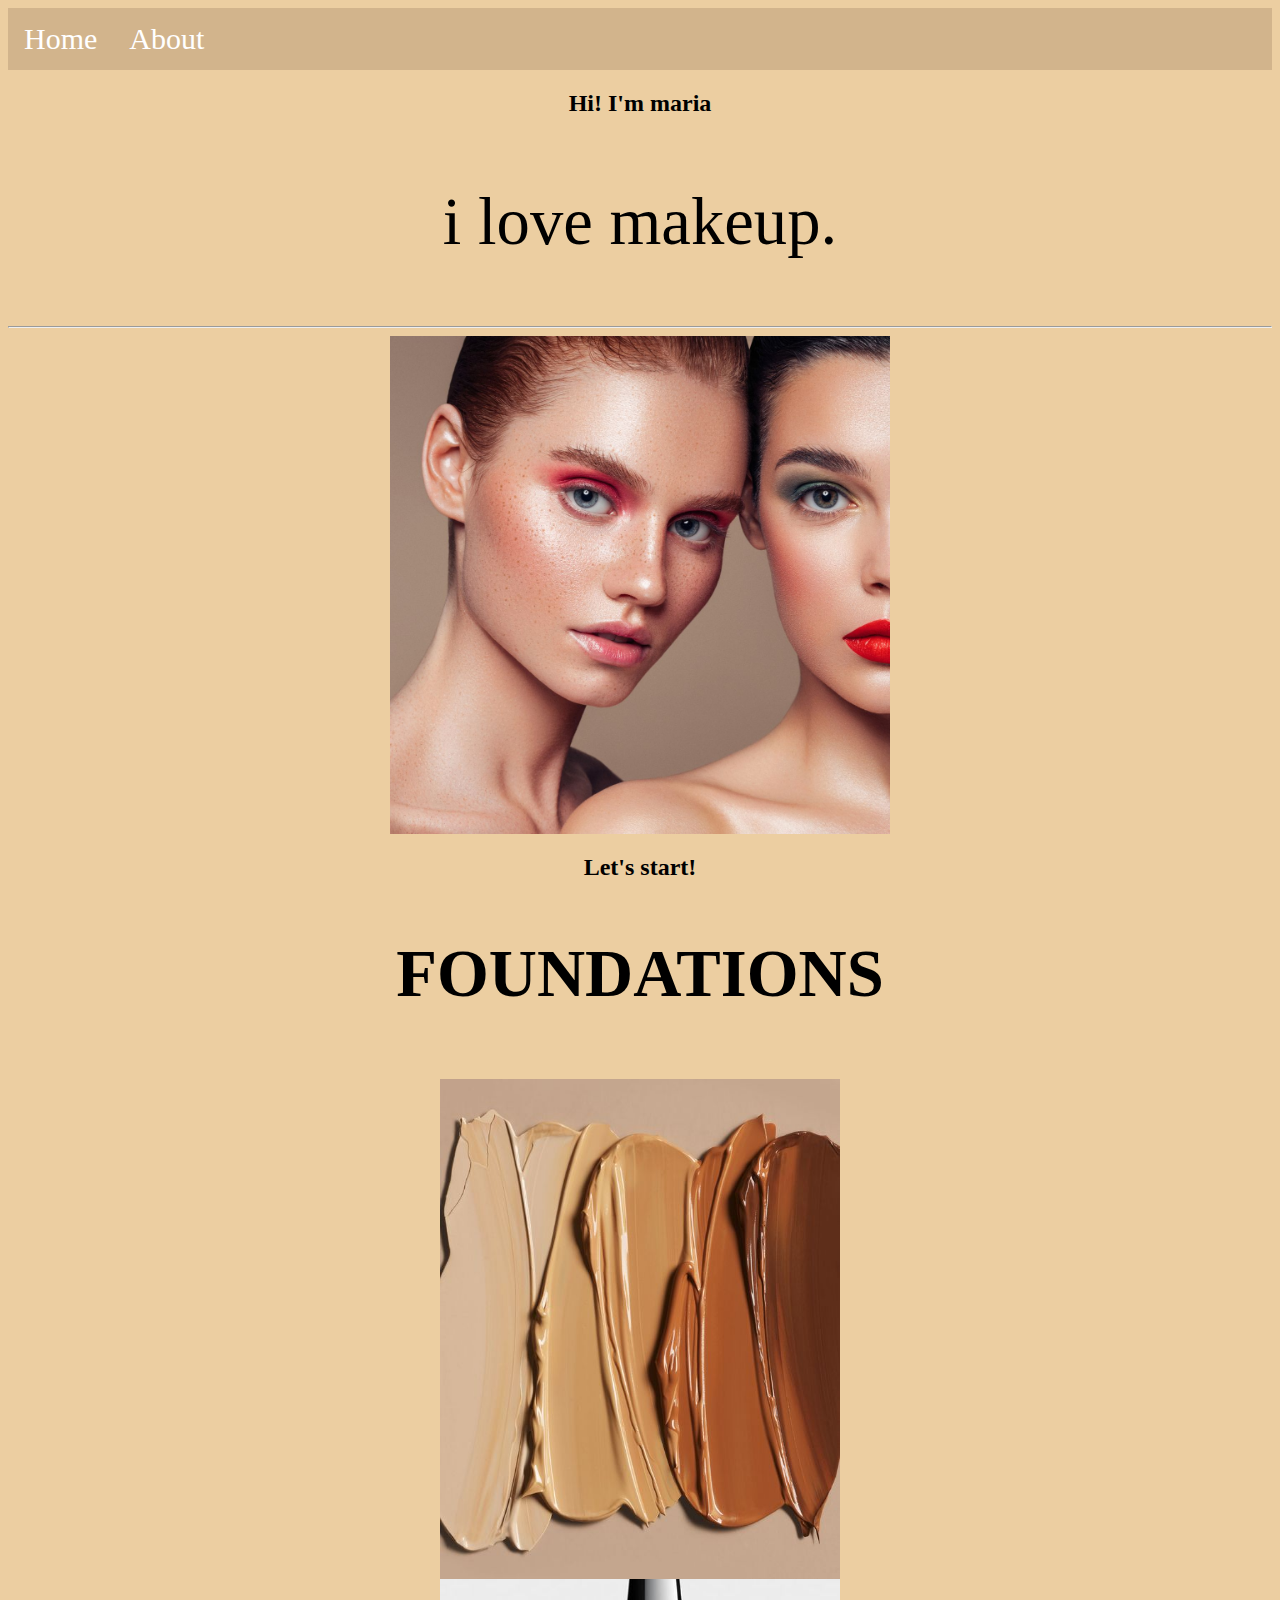
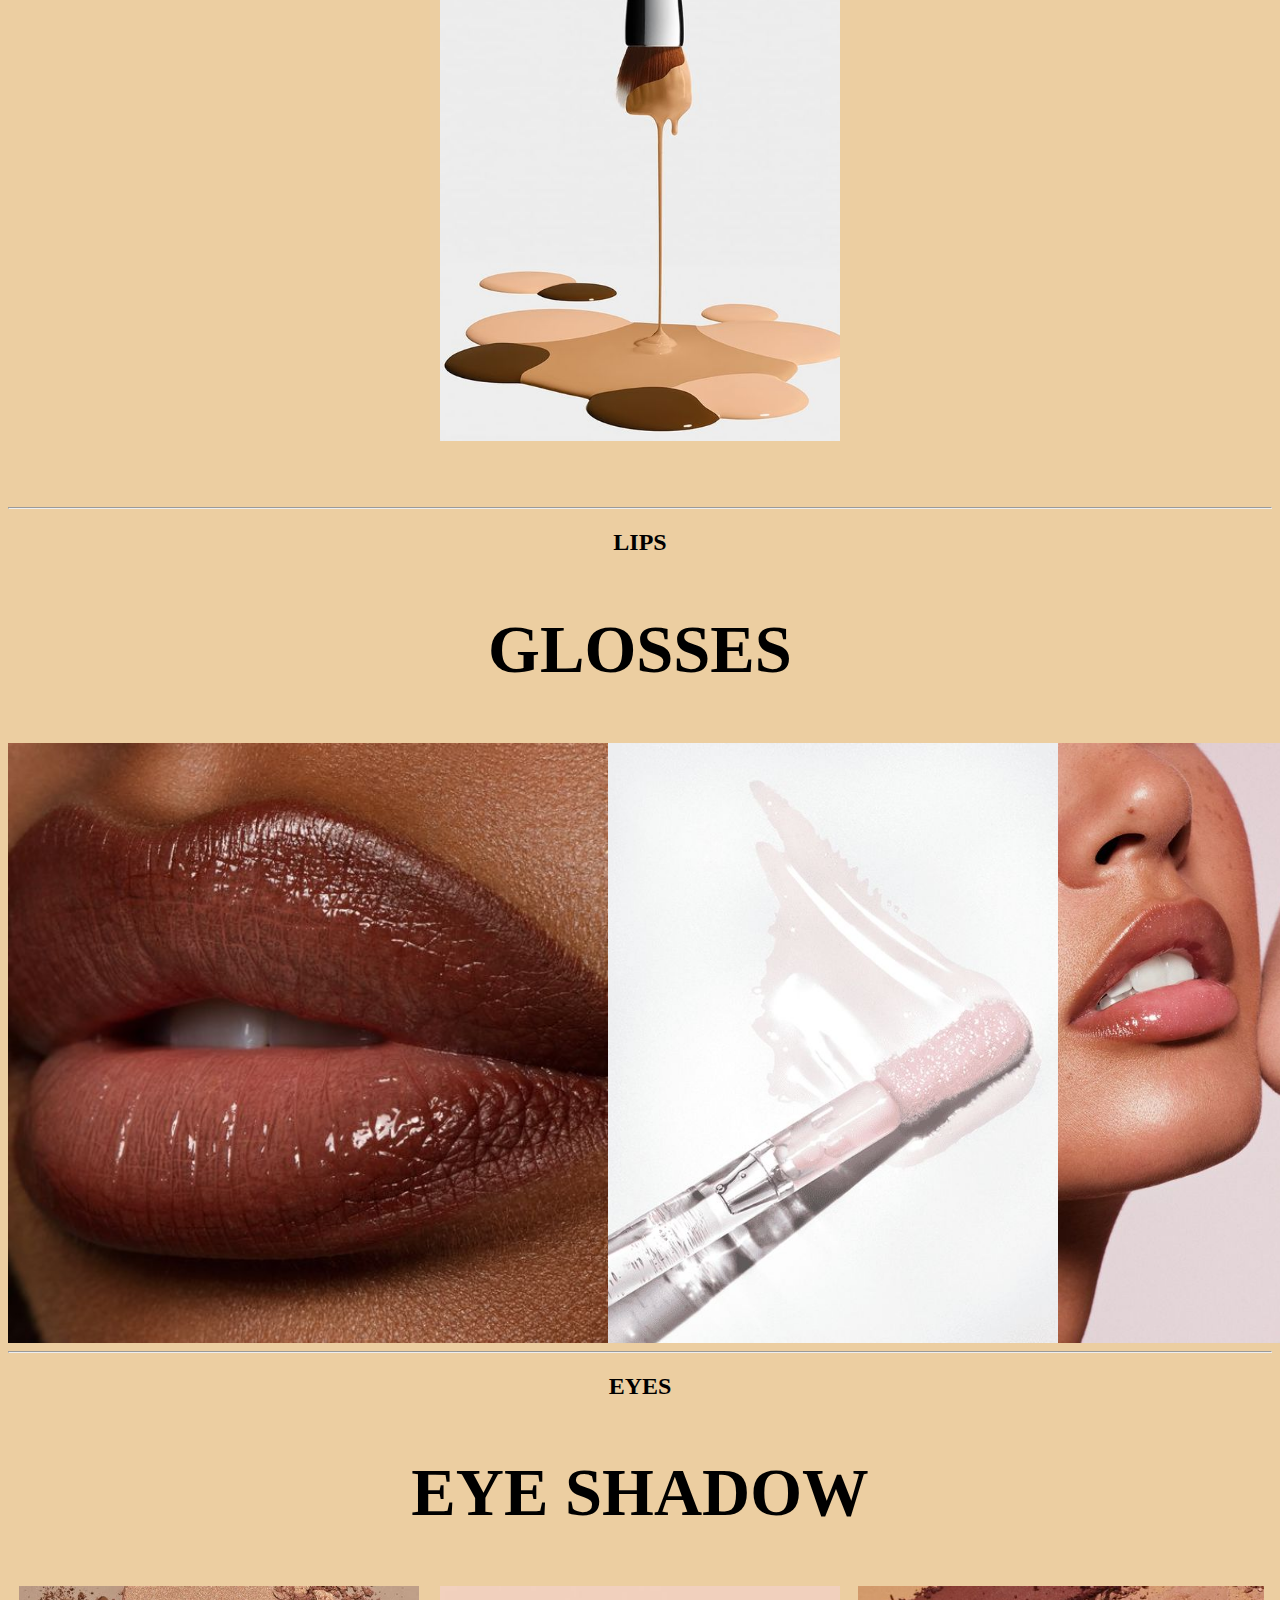
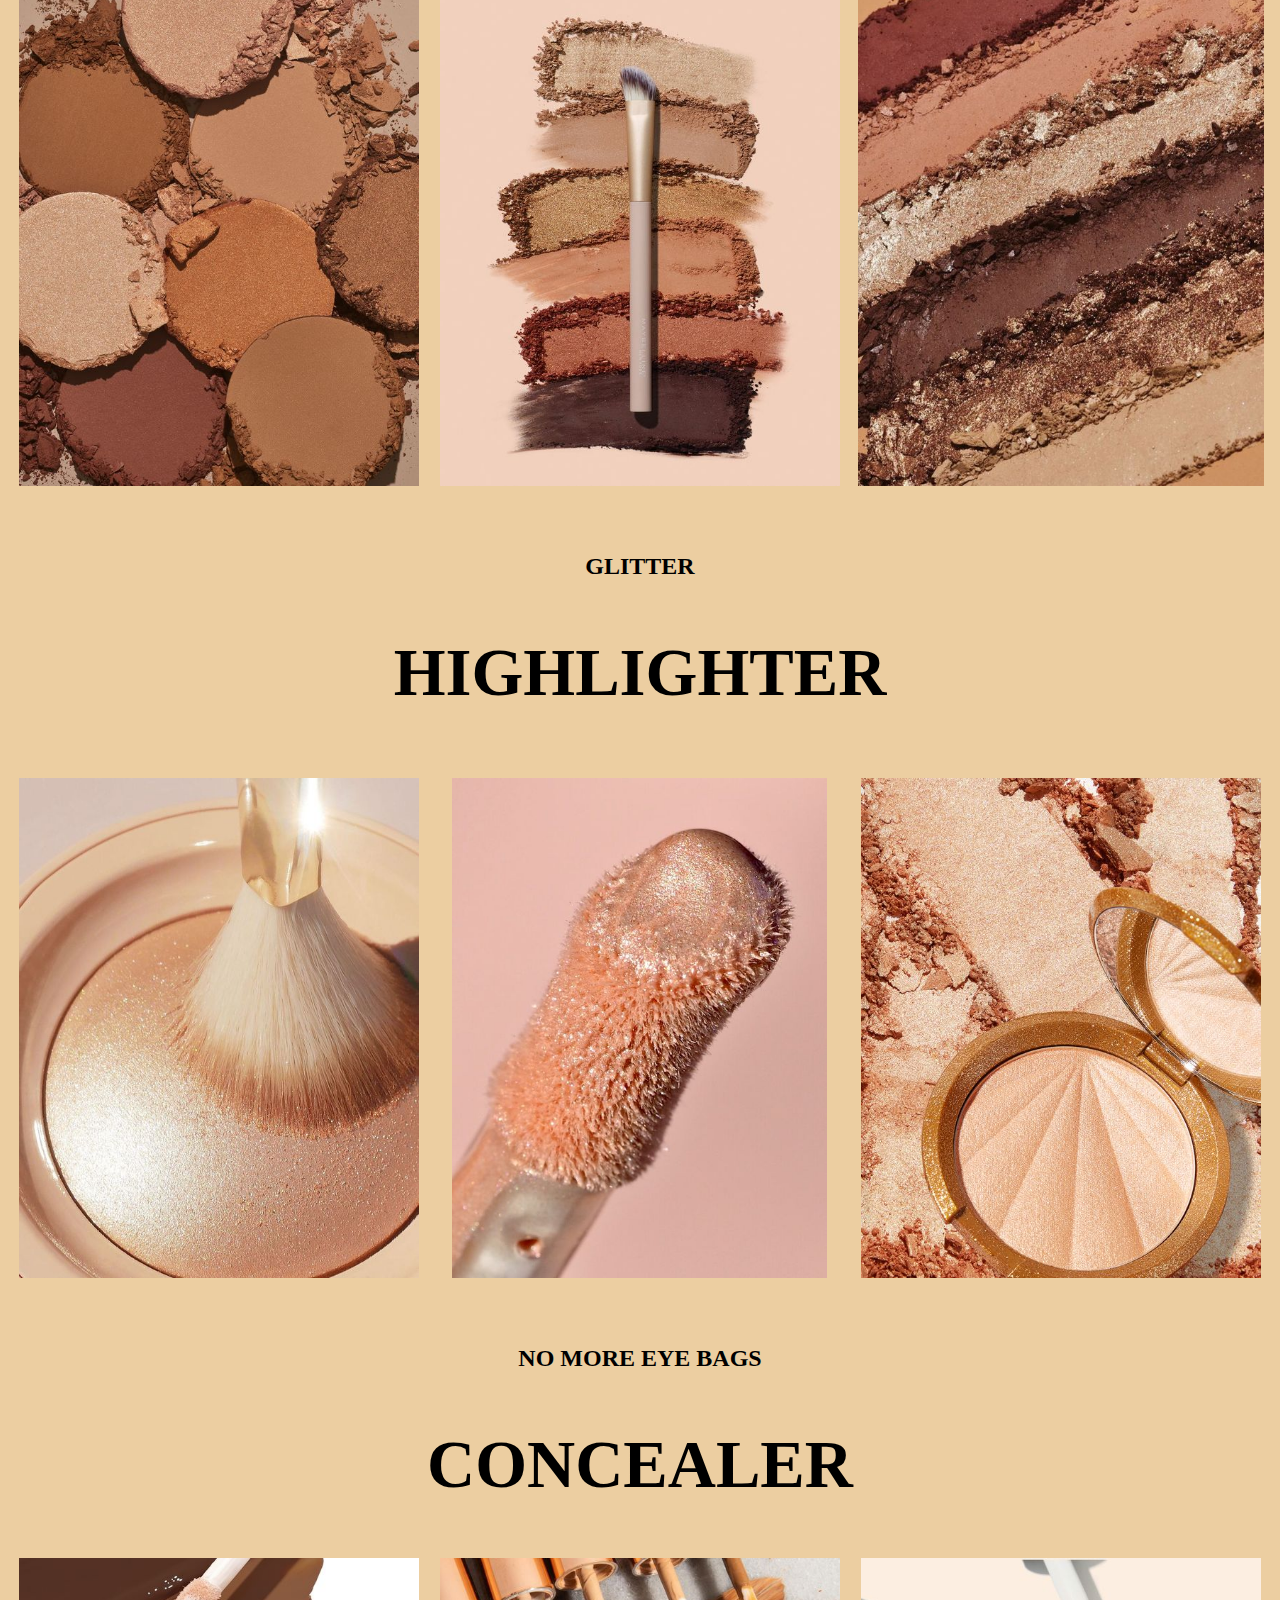
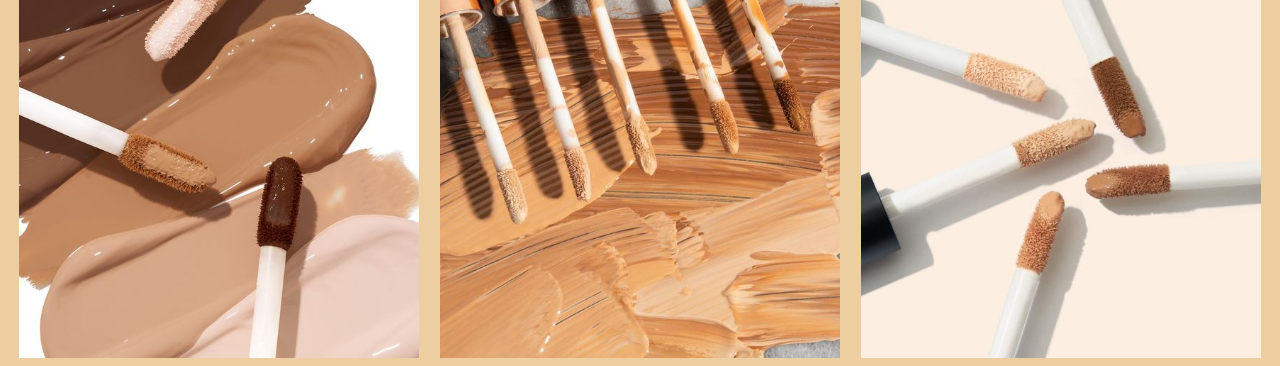
==== index.html @ 453ab1dc "tb" ====
<!DOCTYPE html>

<head>
  <title> makeup!</title>
  <link rel="stylesheet" href="style.css">
  <meta name="viewport" content="width-device-width, initial-scale">
</head>

<body class="indexcss">

  <nav class="topnav">
    <a href="index.html">Home</a>
    <a href="about.html">About</a>
  </nav>
  
  <h2>Hi! I'm maria</h2>
  
  <p>
    i love makeup.
  </p>
  <hr>
  <img src=" models.jpg" width="500S">

          <h2> Let's start!</h2>
          <h2 style="font-size: 50pt;"> FOUNDATIONS </h2>
          <p>
            
            <img src="foundations1.jpg" width="400">
            <img src="foundations2.jpg" width="400">
          </p>
          <hr>
          <h2 > LIPS </h2>
          <h2 style="font-size: 50pt;"> GLOSSES </h2>

          <div class="row">
            <div class="column"><img src="gloss1.jpg" height="600"></div>
            <div class="column"><img src="gloss3.jpg" height="600"></div>
            <div class="column"><img src="gloss2.jpg" height="600"></div>
          </div>
          <hr>
            
          
          <h2> EYES</h2>
          <h2 style="font-size: 50pt;"> EYE SHADOW</h2>

          <div class="row">
            <div class="column"><img src="sombras1.jpg"height="500"></div>
            <div class="column"><img src="sombras2.jpg"height="500"></div>
            <div class="column"><img src="sombras3.jpg"height="500"></div>

            
          </div>

          <p>
            <h2>  GLITTER</h2>
            <h2 style= "font-size: 50pt;"> HIGHLIGHTER</h2>
          </p>

          <div class="row">
            <div class="column"><img src="highlitter1.jpg"height="500"></div>
            <div class="column"><img src="highlitter2.jpg"height="500"></div>
            <div class="column"><img src="highlitter3.jpg"height="500"></div>
          </div>

            <p>
              <h2> NO MORE EYE BAGS</h2>
              <h2 style="font-size: 50pt;">CONCEALER</h2>

          <div class="row">
              <div class="column"><img src="concealer3.jpg"height="400"></div>
              <div class="column"><img src="conealer4.jpg"height="400"></div>
              <div class="column"><img src="concealer6.jpg"height="400"></div>

            </p>






          


</body>
---- style.css ----
.indexcss {
    background-color: rgb(236, 206, 161);
}
img{
    display: block;
    margin-right: auto;
    margin-left: auto;
}
p {
    font-size: 50pt;
    font-family: Georgia, 'Times New Roman', Times, serif;
    text-align: center;
}
h2 {
    text-align: center;
}

.topnav{
 background-color: tan;
    overflow: hidden;

}
.topnav a{
    float: left; 
    color: white;
    text-align: center;
padding: 14px 16px;
text-decoration: none;
font-size: 30px;
}

.topnav a:hover {
    background-color: white;
    color: tan;
}

.row {
    display: flex;
}

.column {
    flex: 33.33%;
}
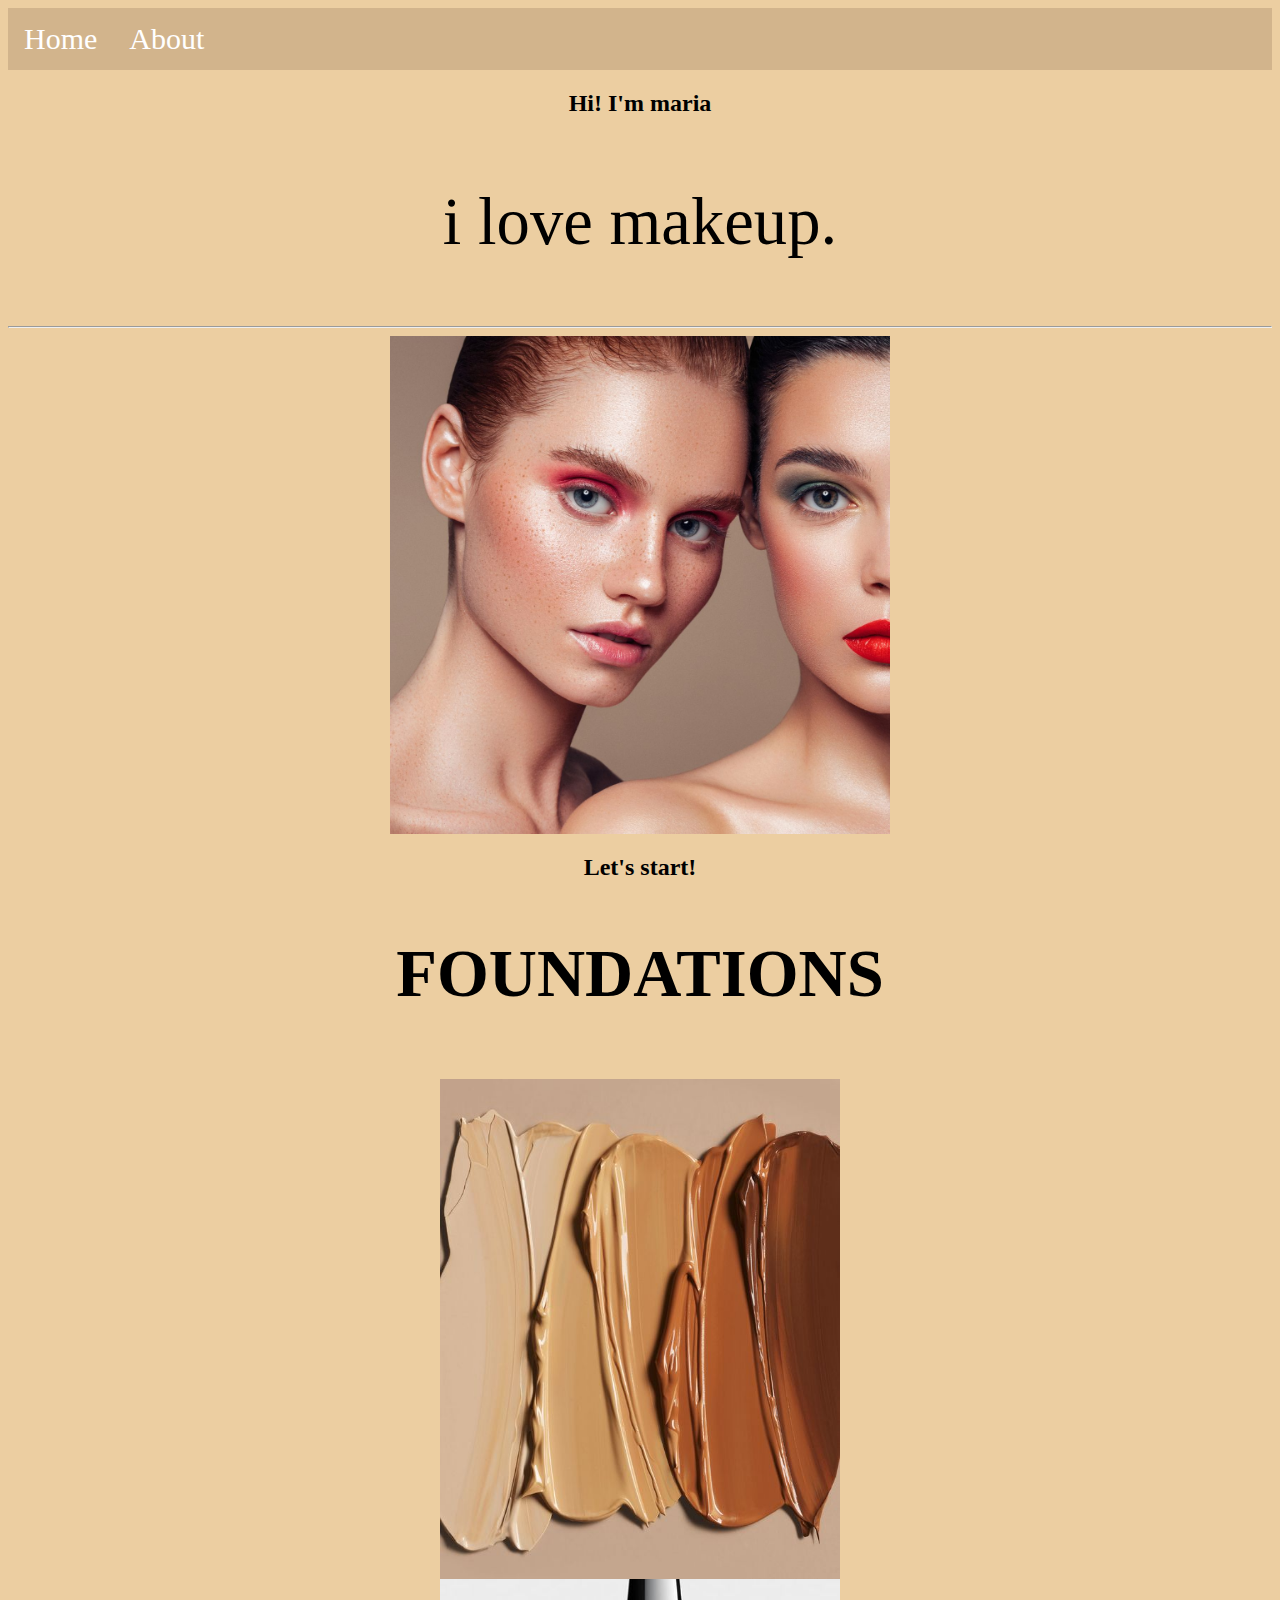
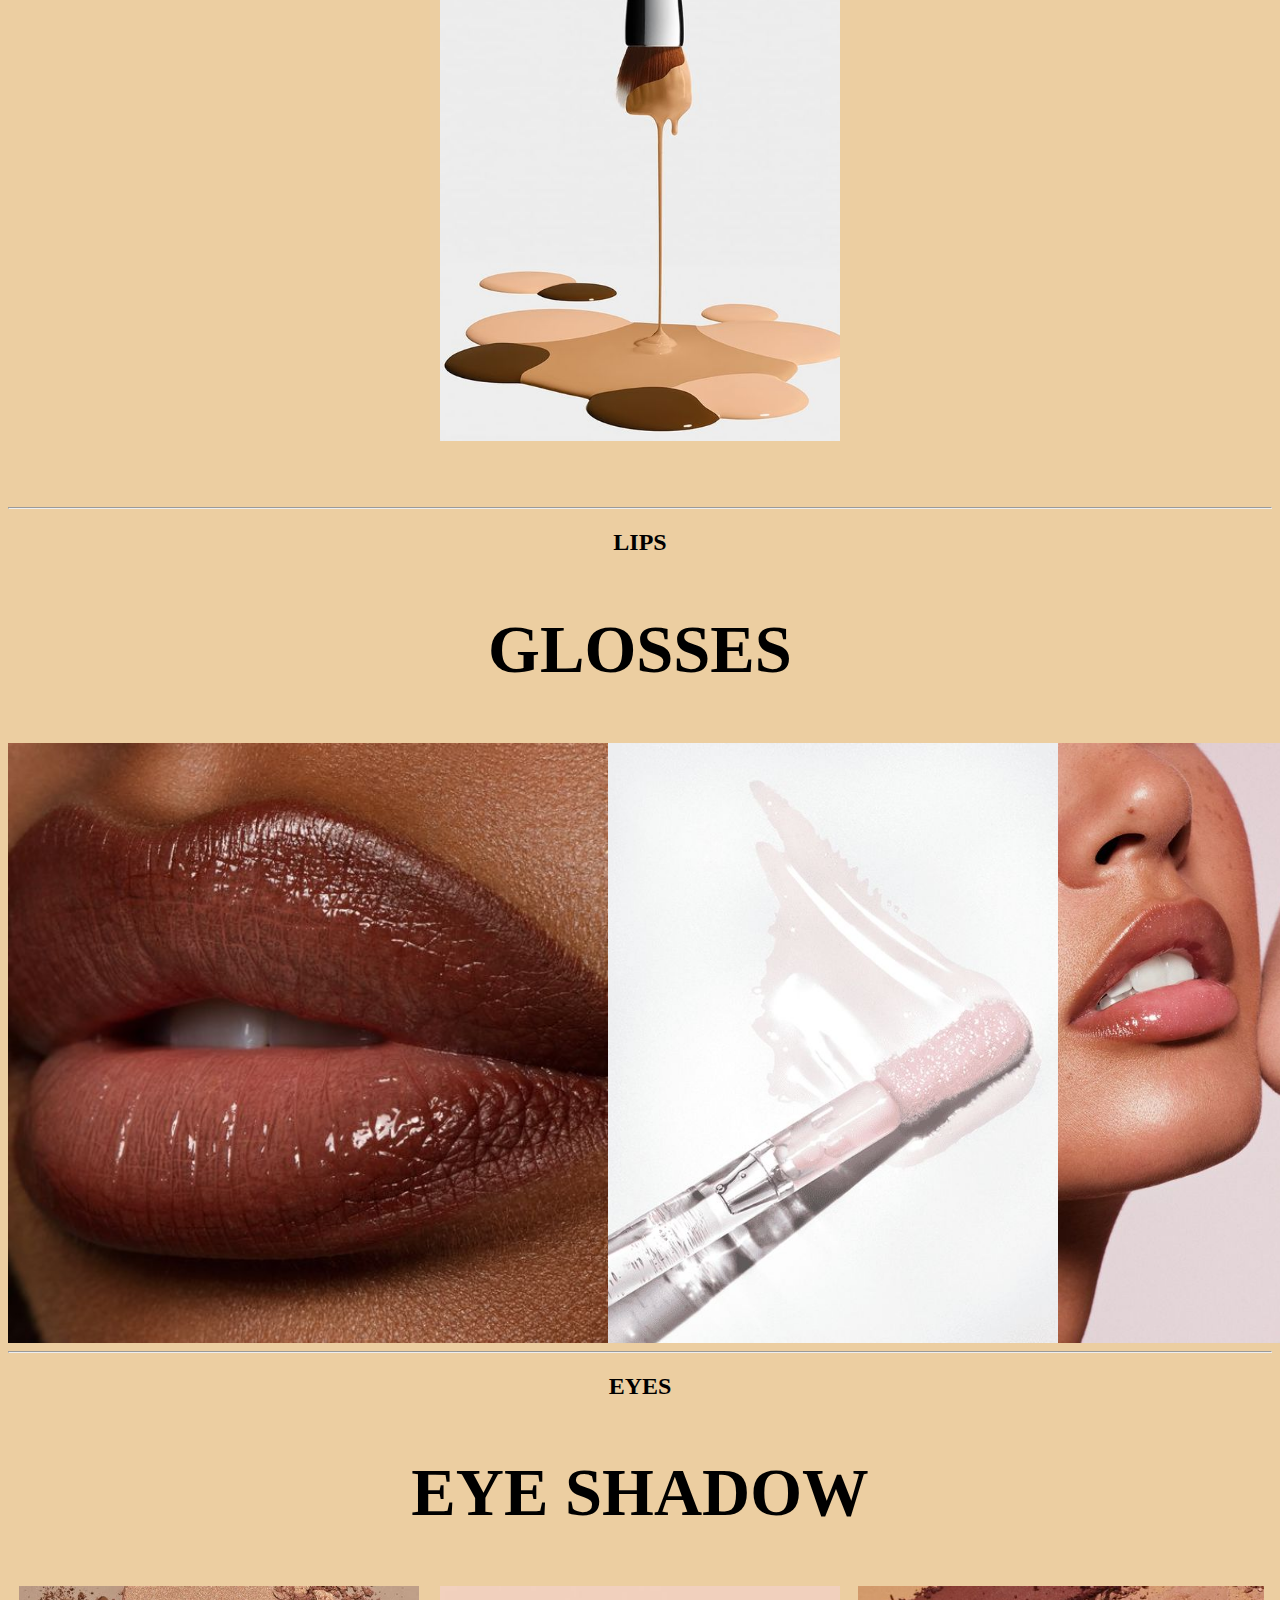
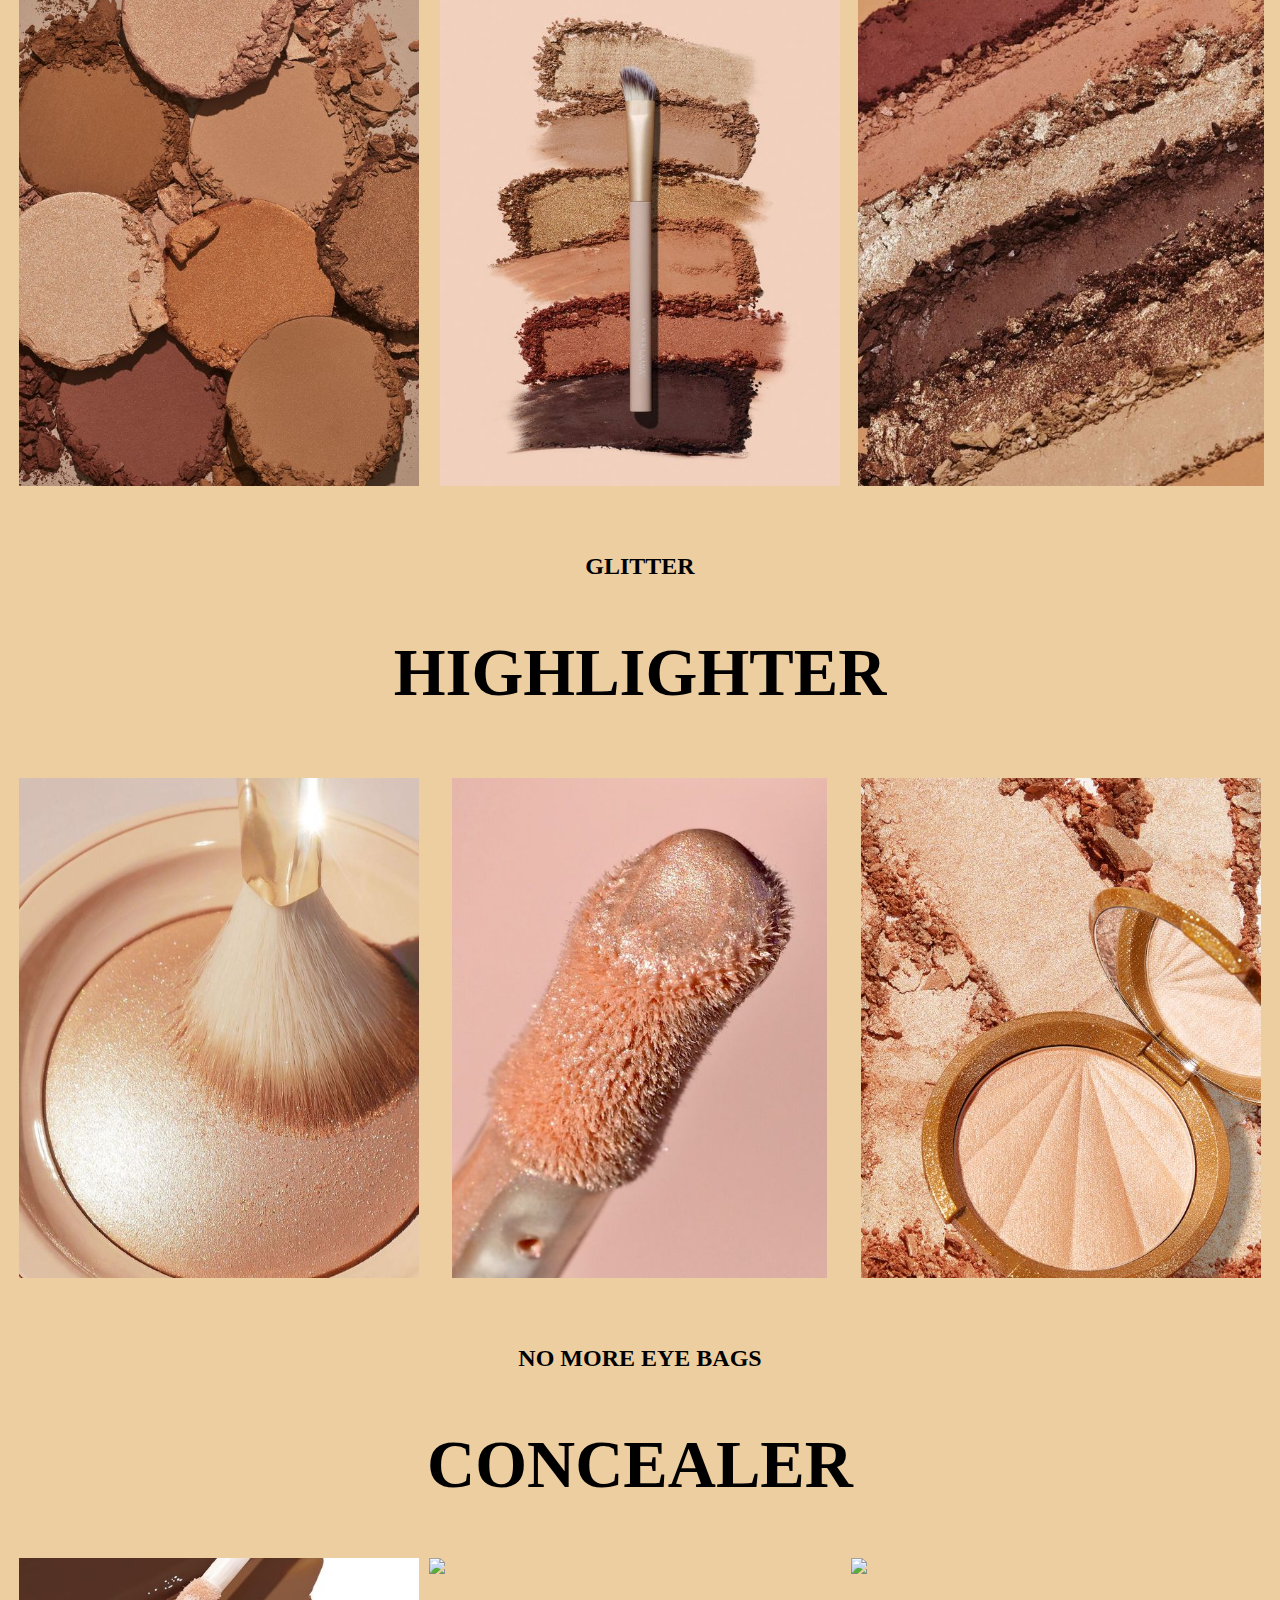
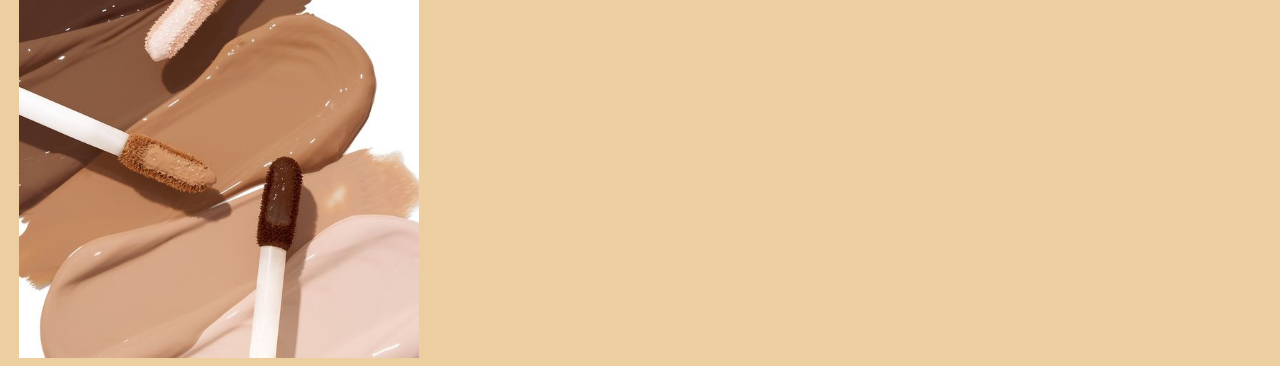
==== commit 8b92312a: "con" ====
--- a/index.html
+++ b/index.html
@@ -68,8 +68,8 @@
 
           <div class="row">
               <div class="column"><img src="concealer3.jpg"height="400"></div>
-              <div class="column"><img src="conealer4.jpg"height="400"></div>
-              <div class="column"><img src="concealer6.jpg"height="400"></div>
+              <div class="column"><img src="conealer6.jpg"height="400"></div>
+              <div class="column"><img src="concealer4.jpg"height="400"></div>
 
             </p>
 
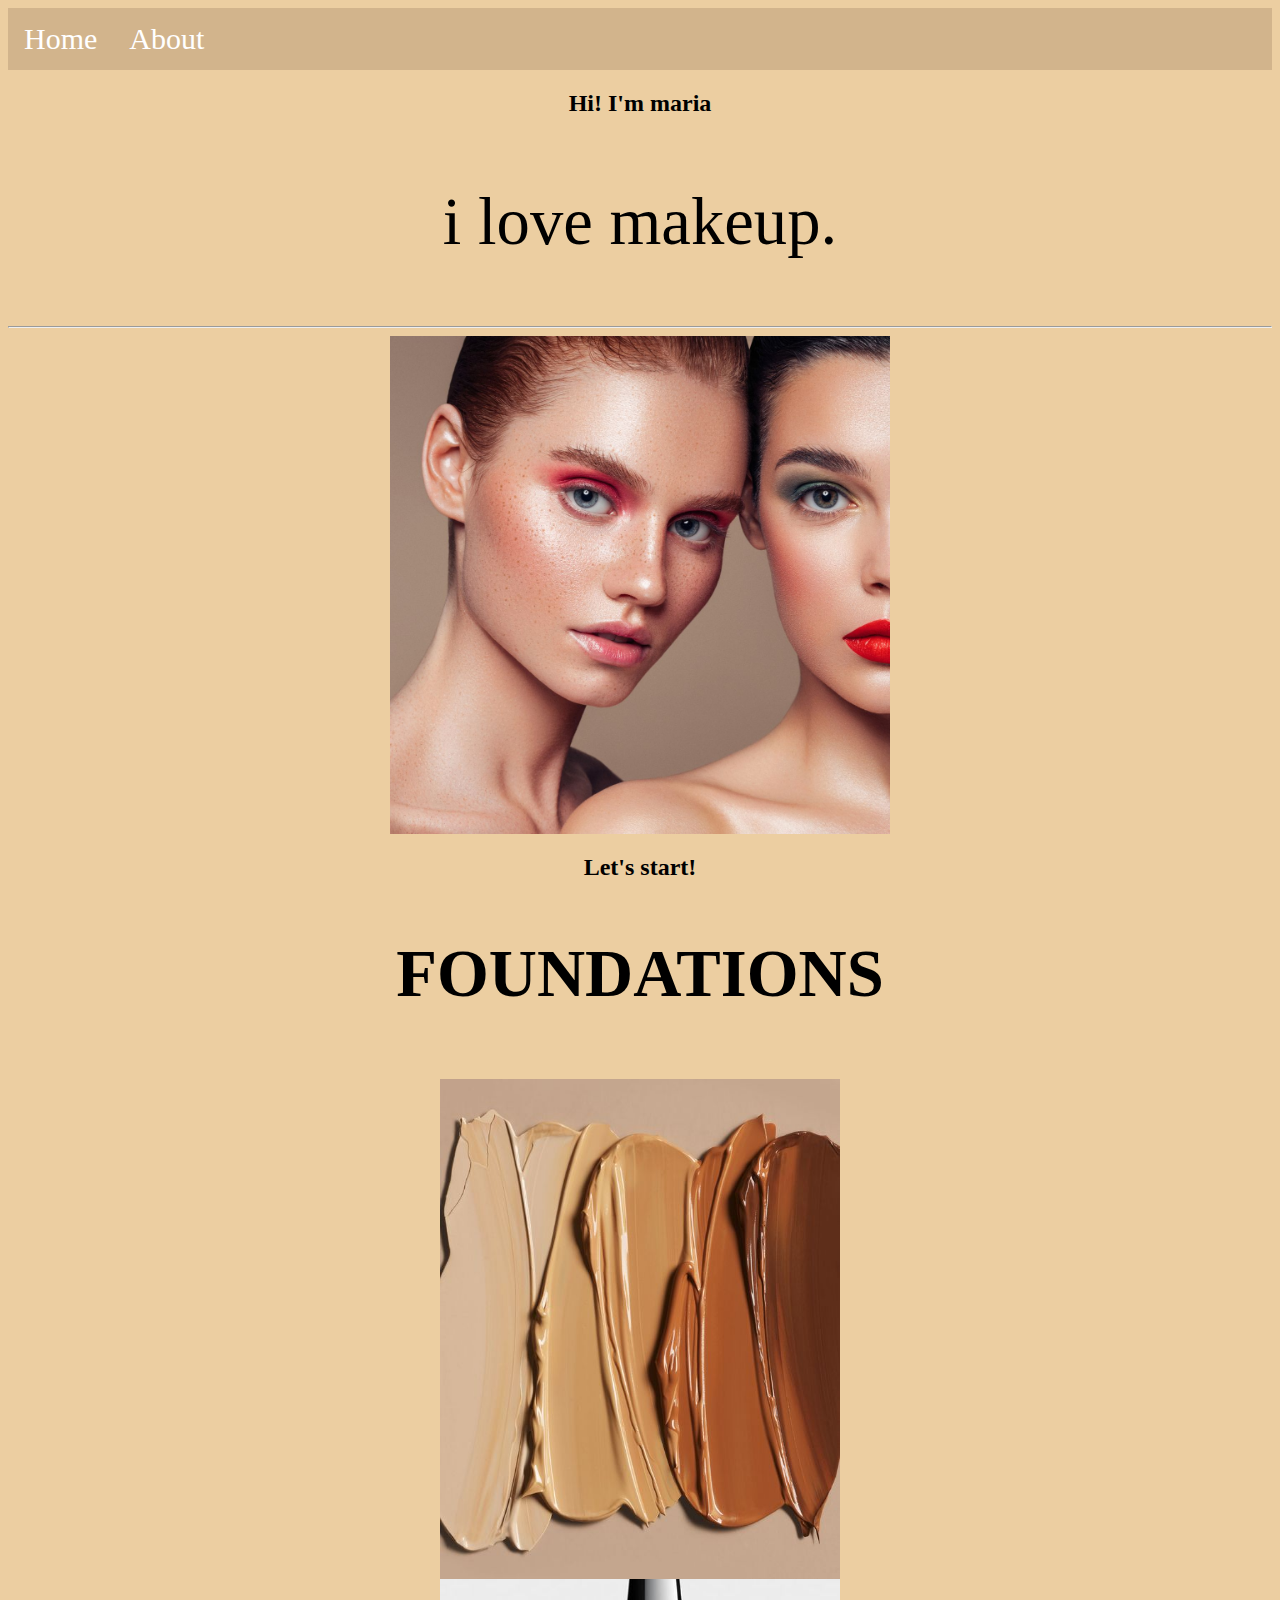
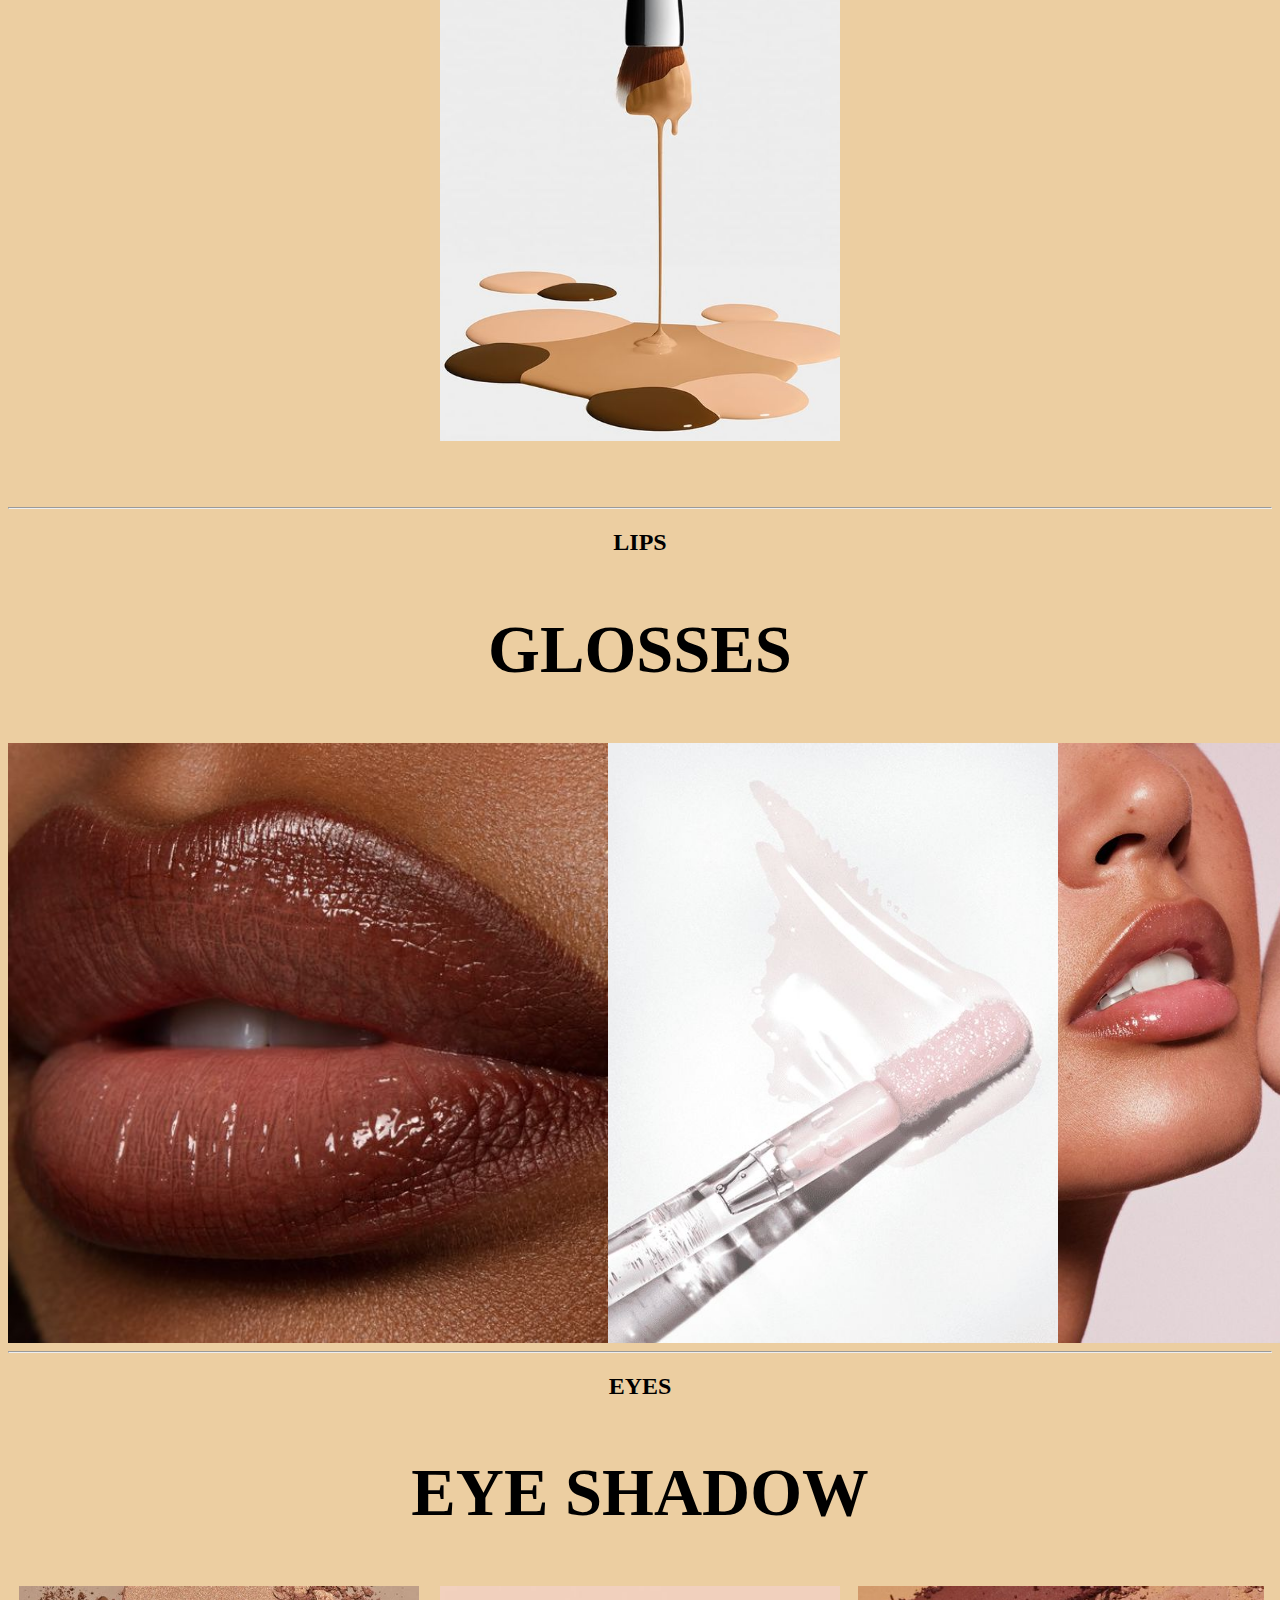
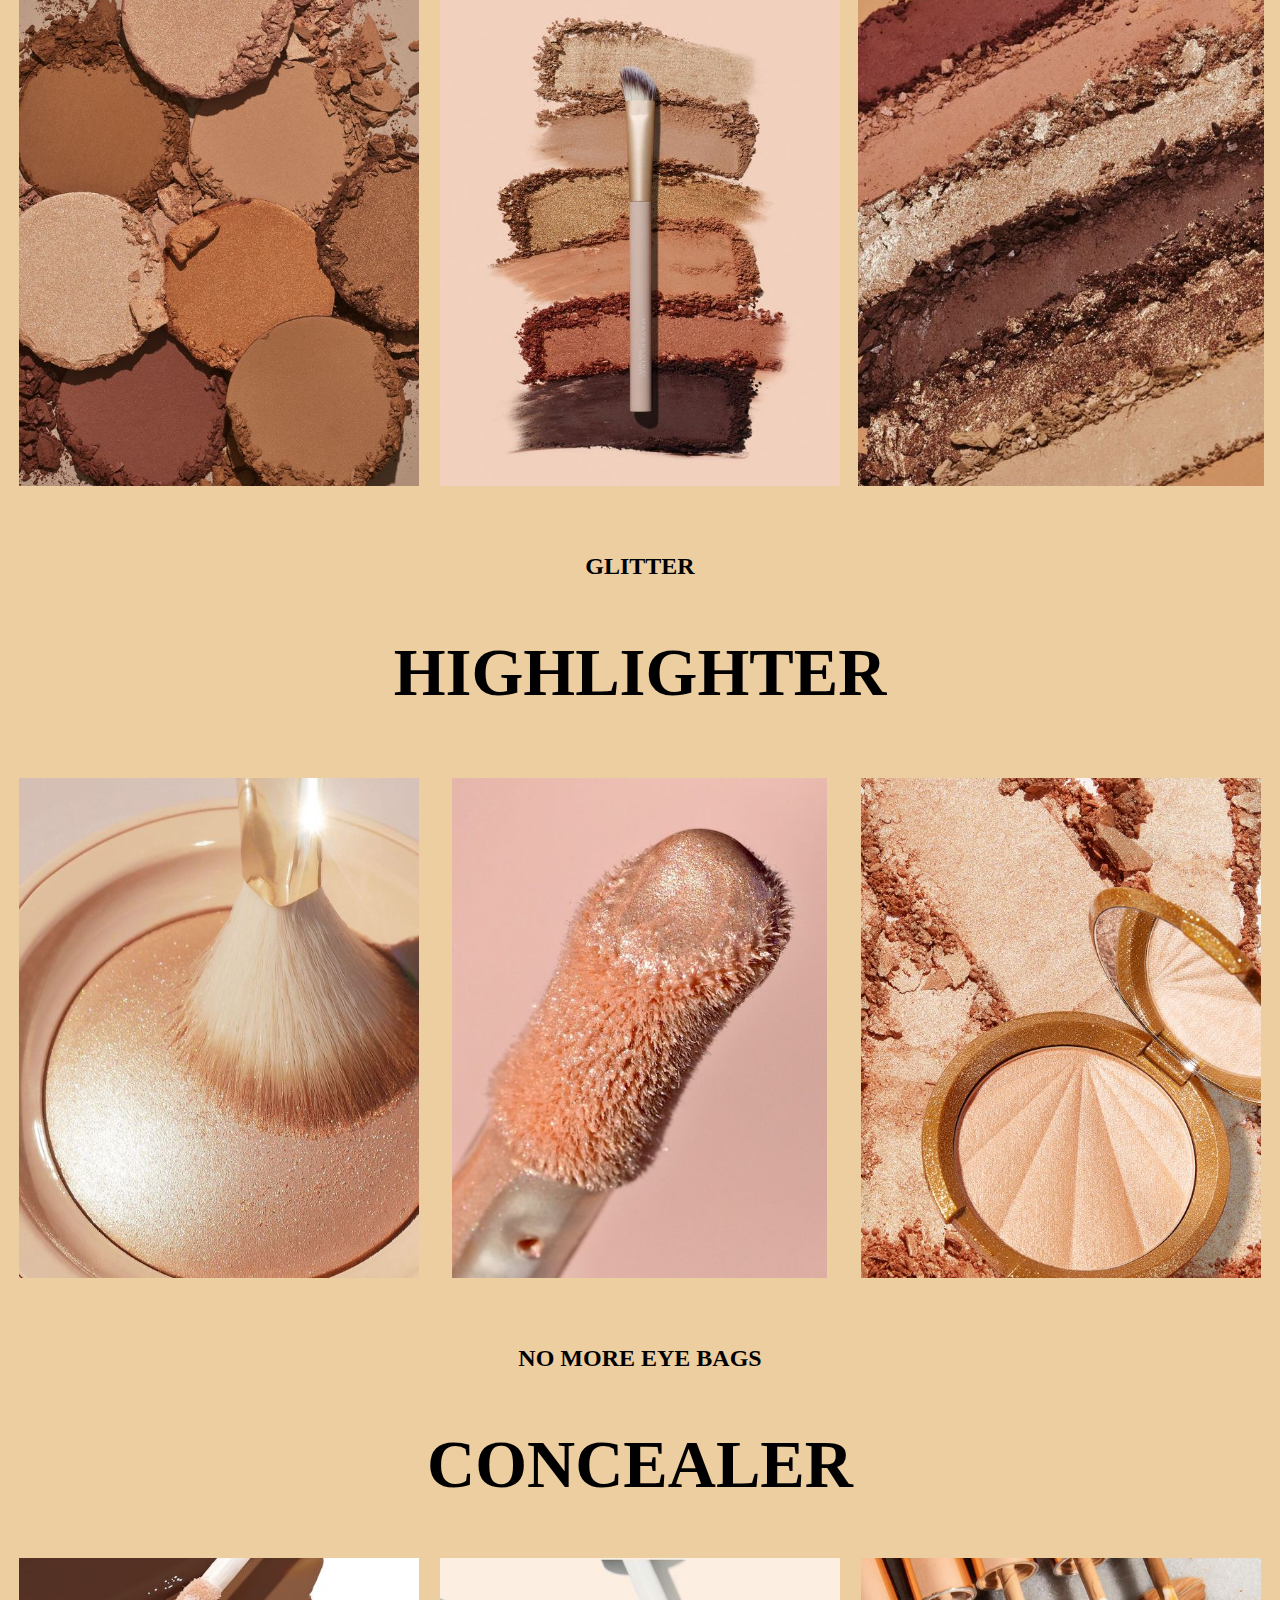
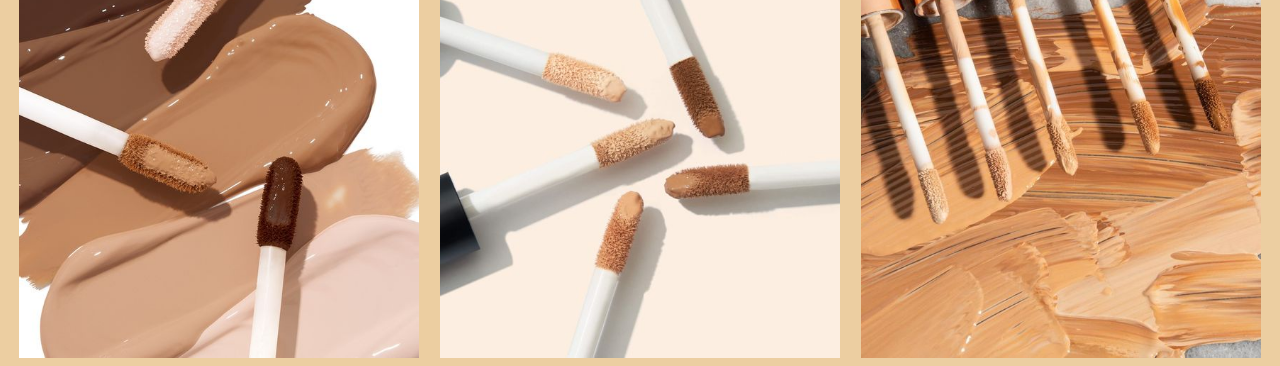
==== commit 82d3b818: "tb" ====
--- a/index.html
+++ b/index.html
@@ -68,8 +68,9 @@
 
           <div class="row">
               <div class="column"><img src="concealer3.jpg"height="400"></div>
-              <div class="column"><img src="conealer6.jpg"height="400"></div>
-              <div class="column"><img src="concealer4.jpg"height="400"></div>
+              <div class="column"><img src="concealer6.jpg"height="400"></div>
+              <div class="column"><img src="conealer4.jpg"height="400"></div>
+              
 
             </p>
 
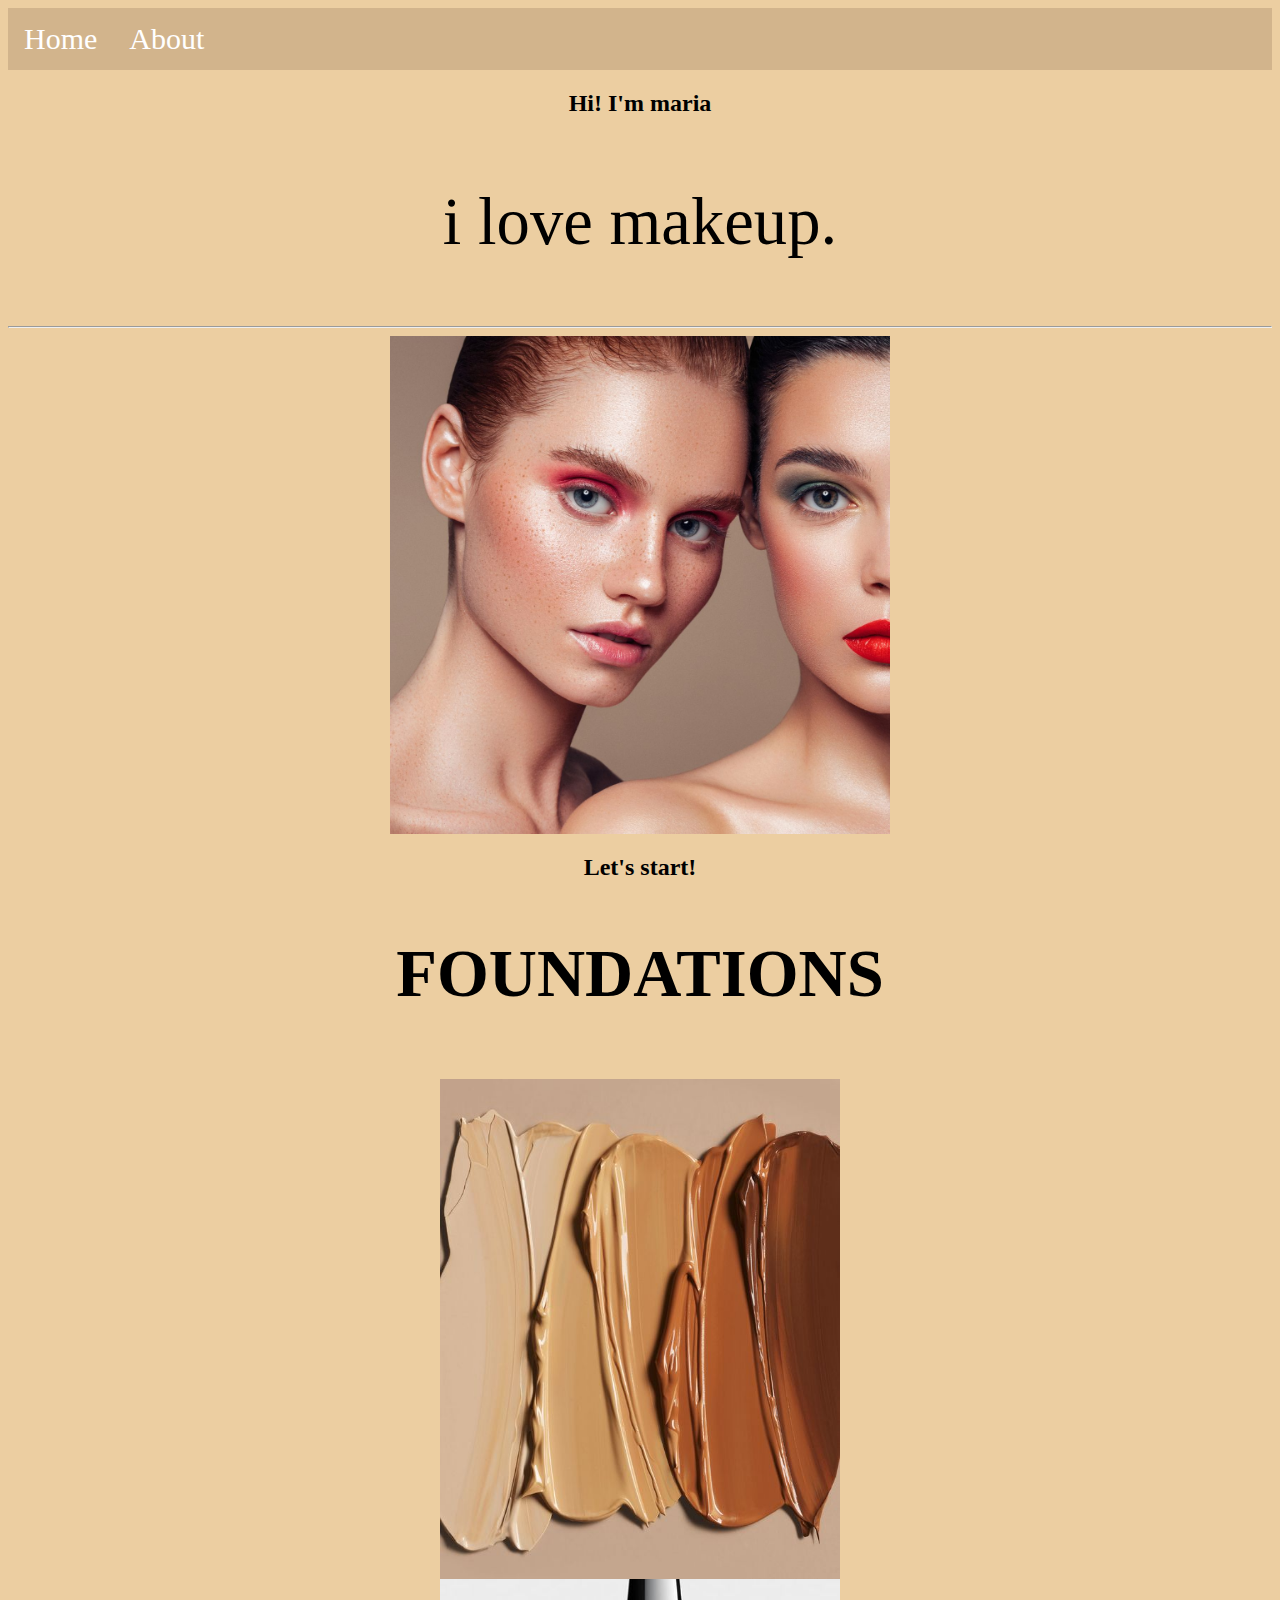
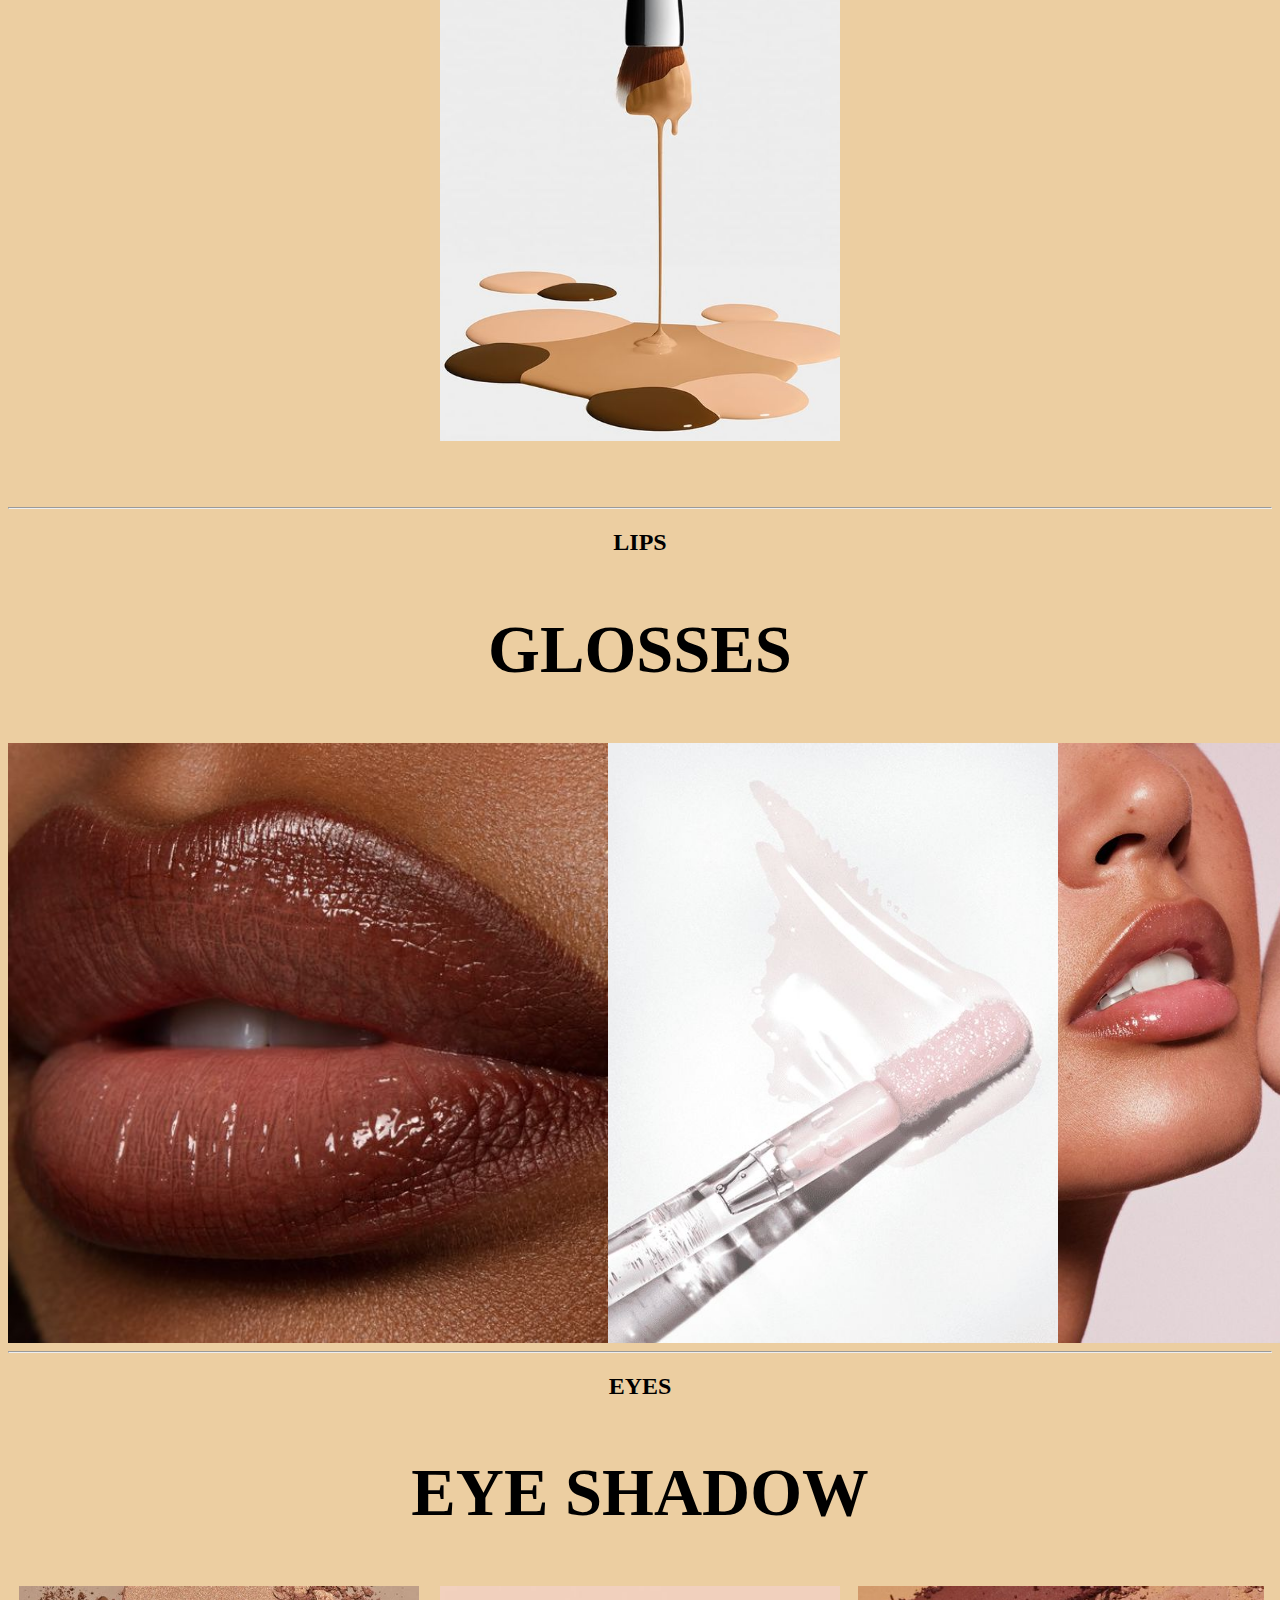
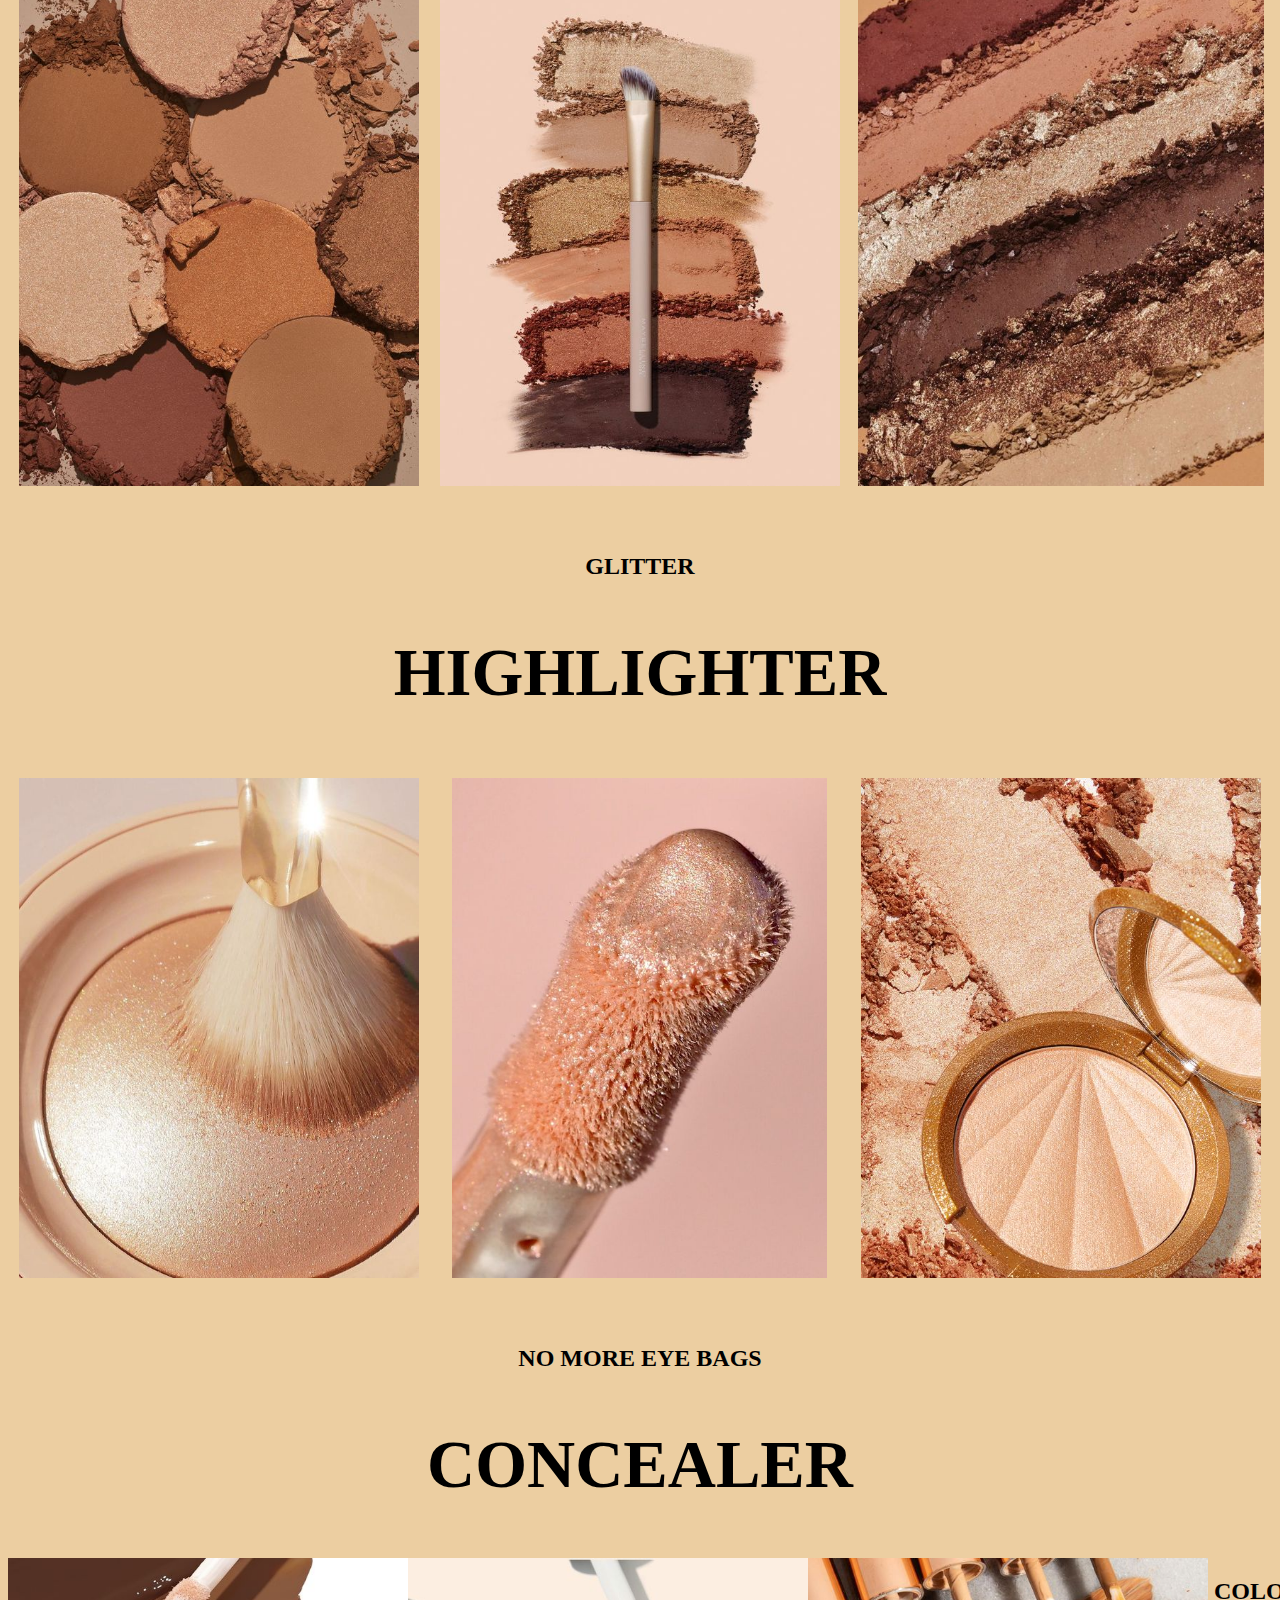
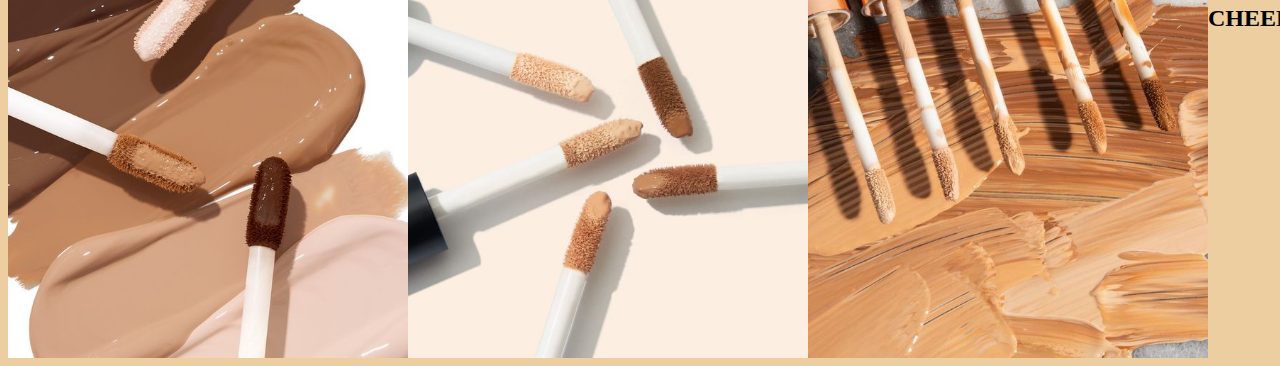
==== commit e9a1a0c0: "BLUSH" ====
--- a/index.html
+++ b/index.html
@@ -73,6 +73,14 @@
               
 
             </p>
+            <h2> COLOR CHEEKS </h2>
+            <h2 style="font-size: 50pt;"> BLUSH</h2>
+
+            <div class="row"></div>
+            <div class="column"><img src="BLUSH1.jpg"height="400"></div>
+              <div class="column"><img src="BLUSH2.jpg"height="400"></div>
+                <div class="column"><img src="BLUSH3.jpg"height="400"></div>
+
 
 
 
--- a/style.css
+++ b/style.css
@@ -40,4 +40,26 @@
 
 .column {
     flex: 33.33%;
+}
+@media screen and (max-device-width: 60em)  {
+/* .indexCSS}
+display: grid; 
+grid;-template-columns: 1fr;
+}*/
+
+.about { 
+    width: 15em;
+}
+
+.row {
+    display: flex;
+    flex-direction: row;
+}
+
+img { 
+    display: block;
+    margin-left: auto;
+    margin-right: auto;
+}
+
 }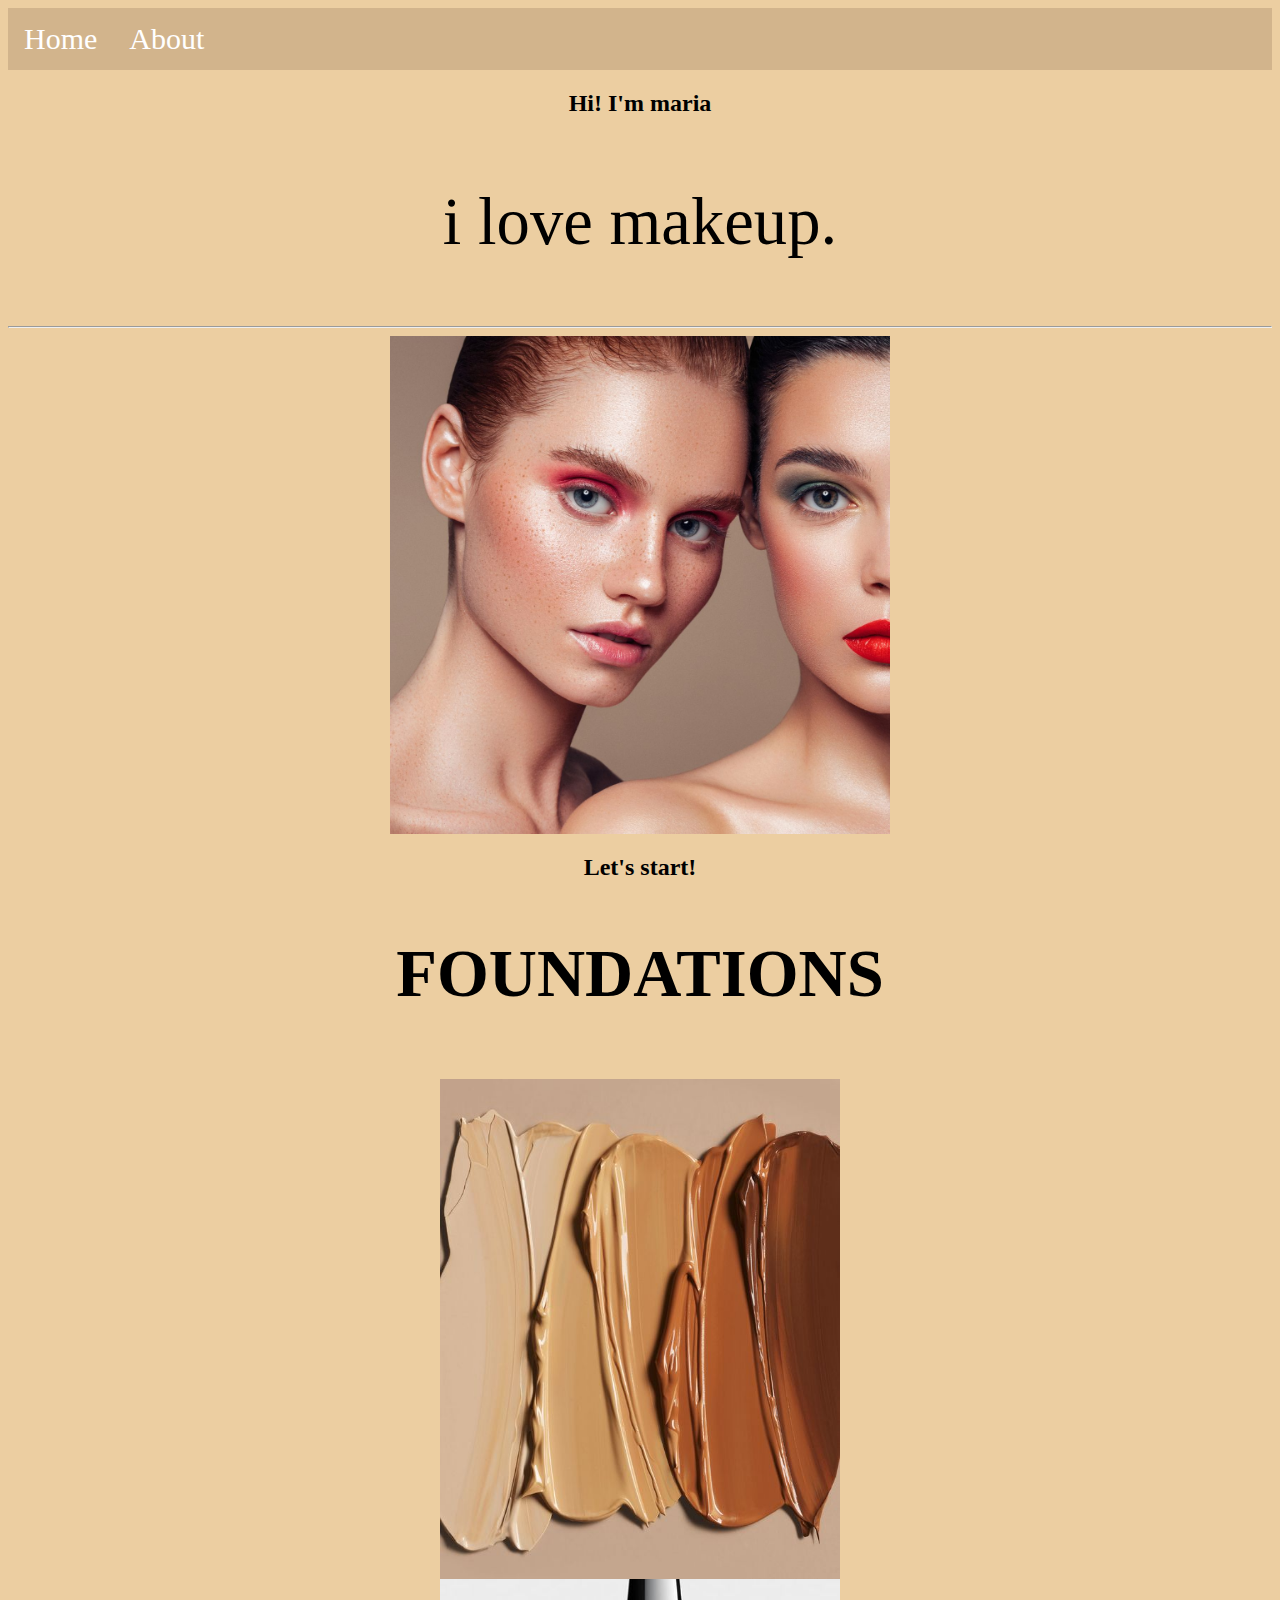
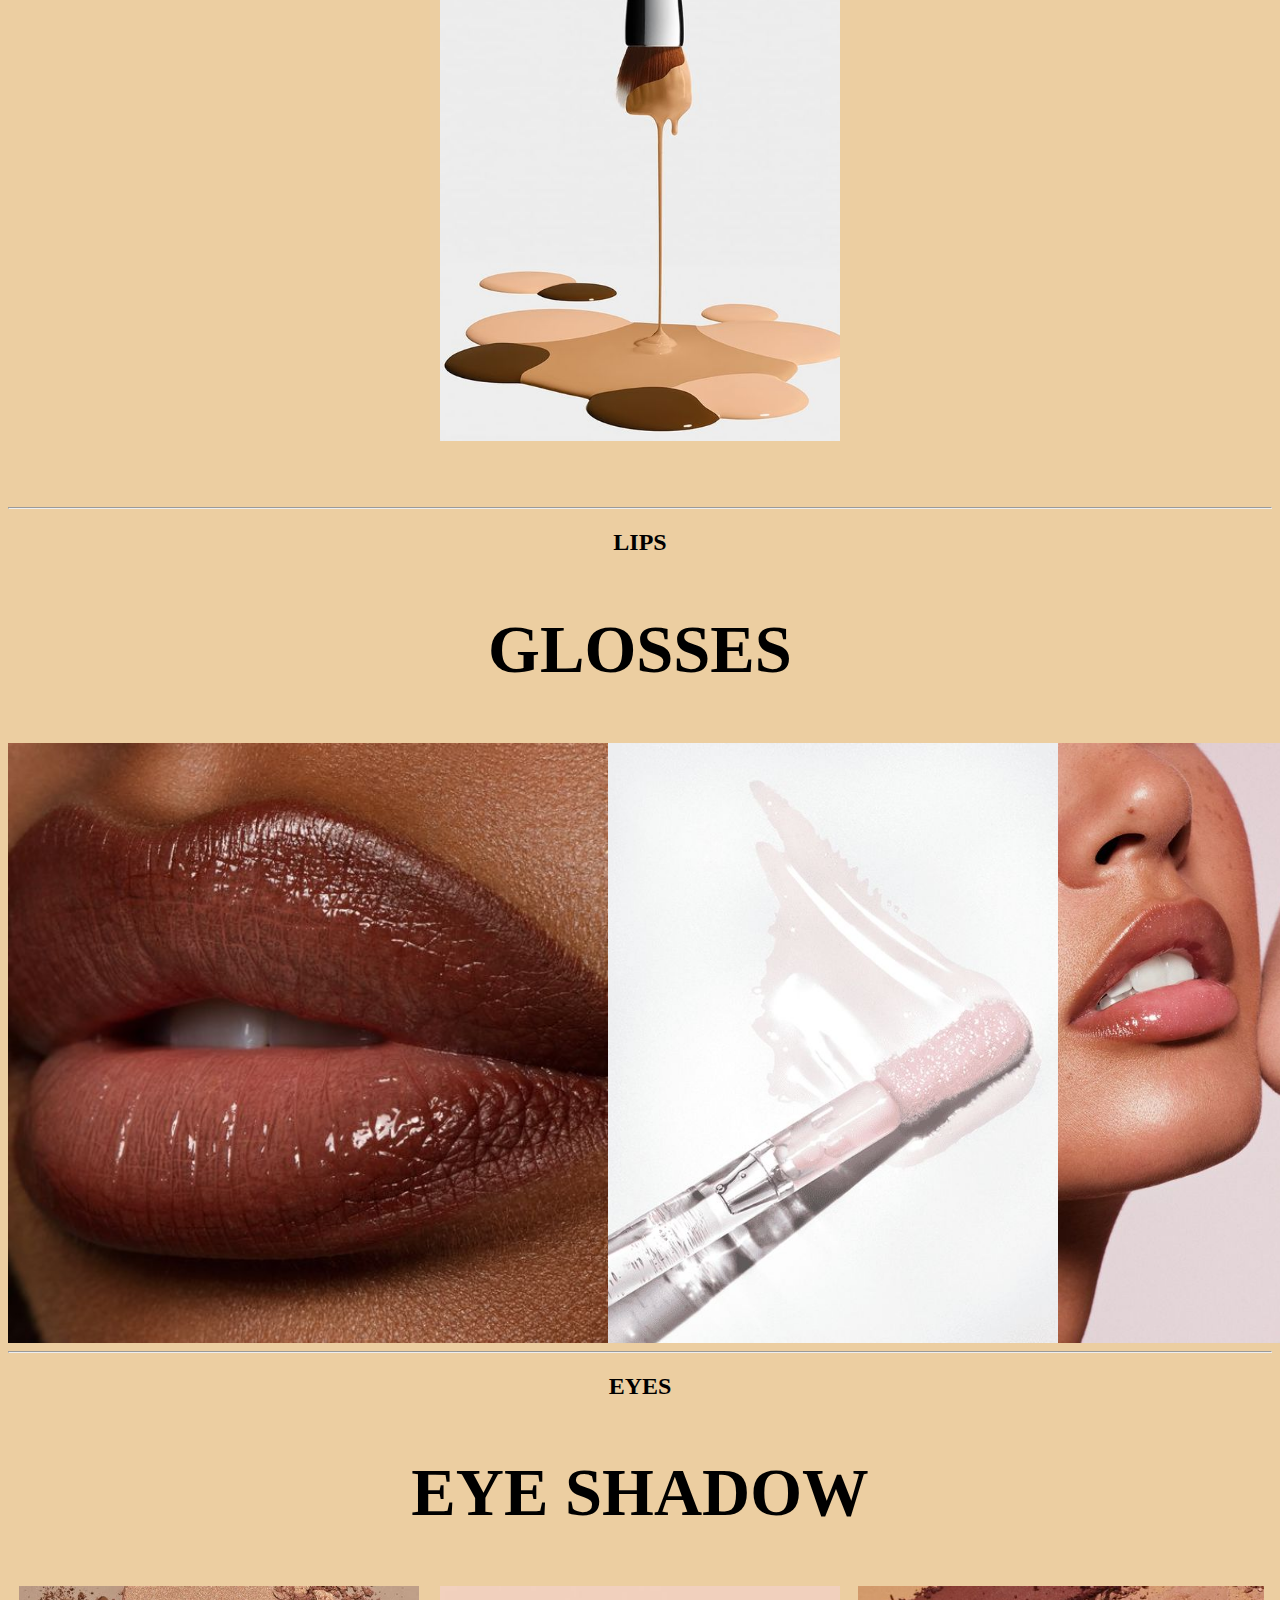
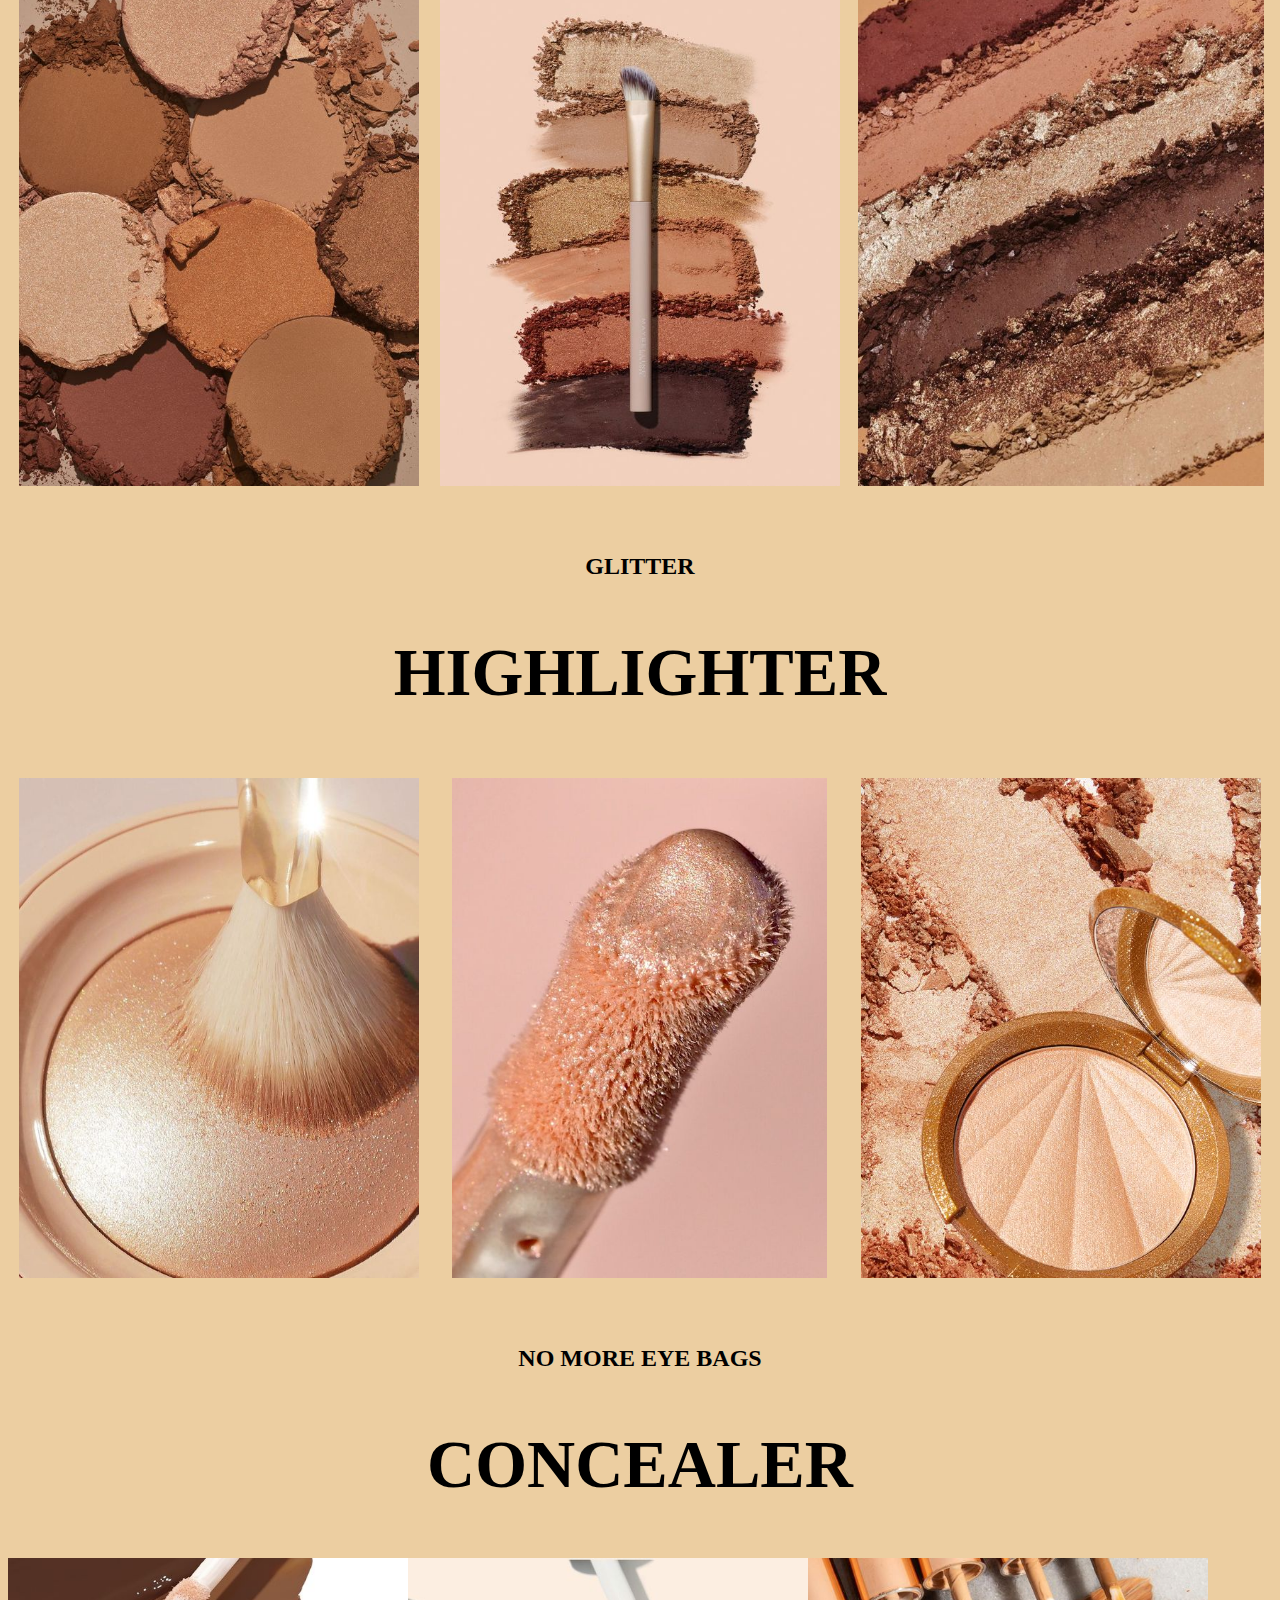
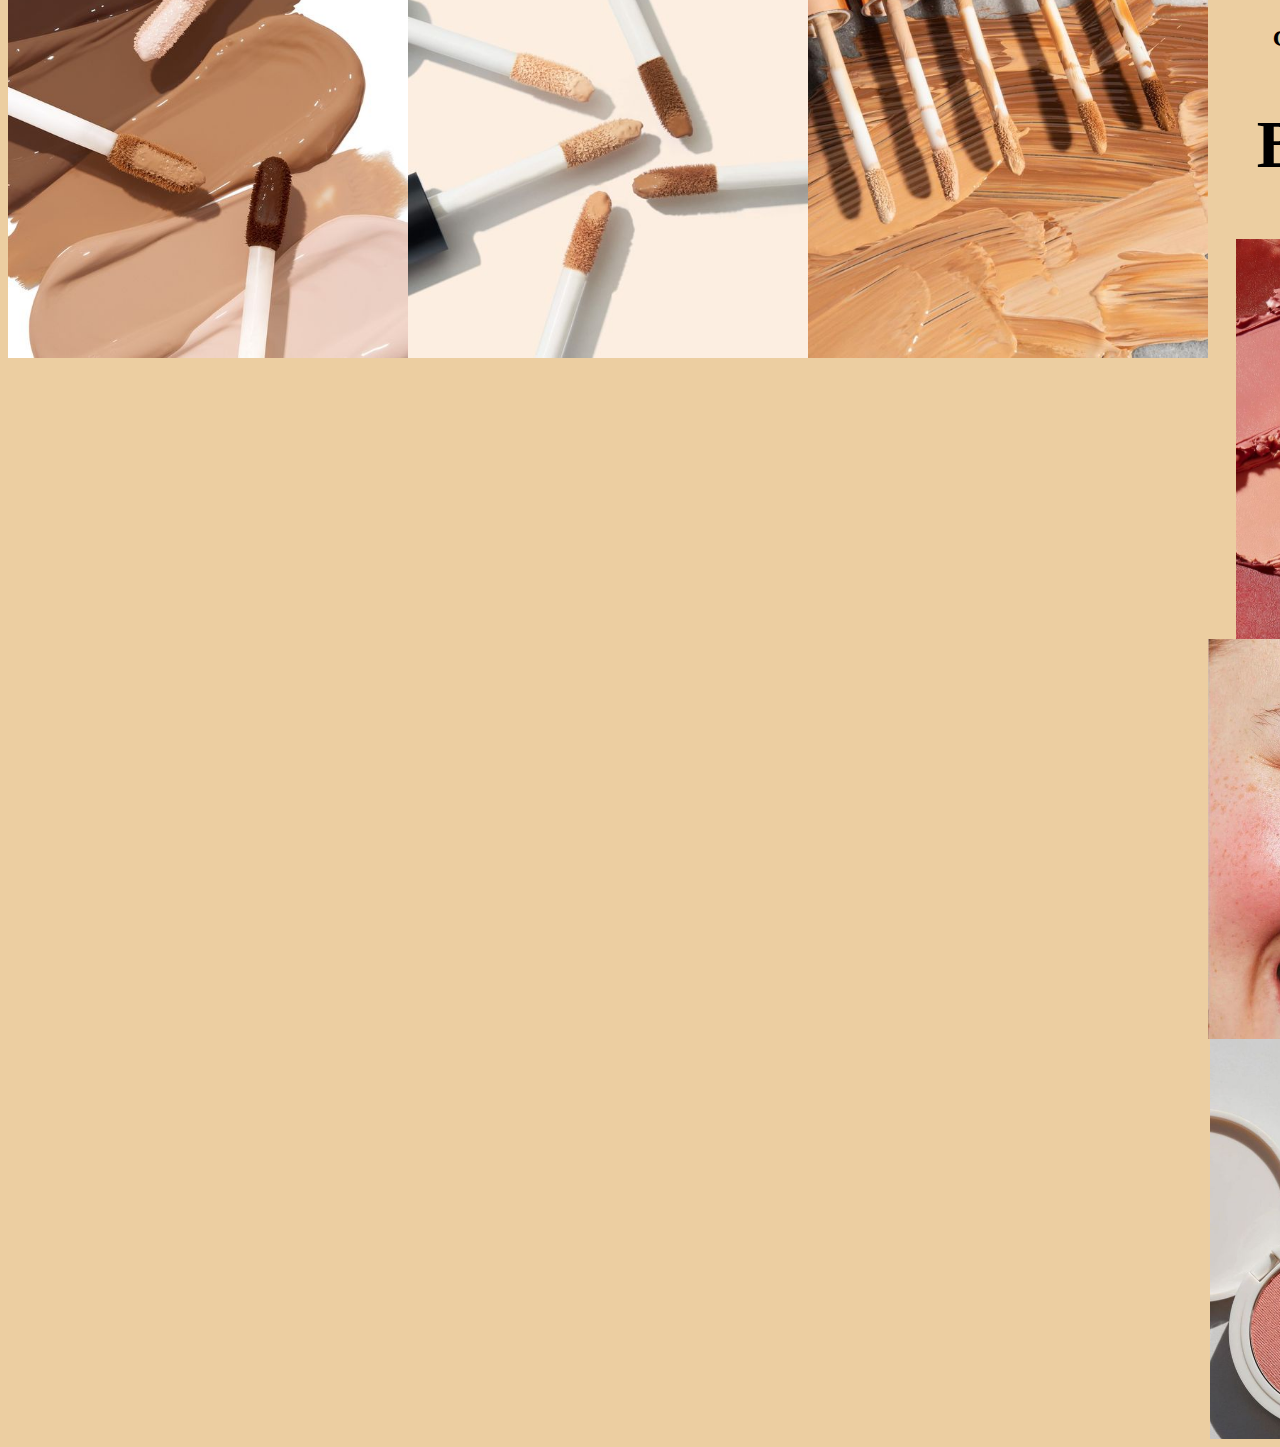
==== commit 60ca5940: "up" ====
--- a/index.html
+++ b/index.html
@@ -70,6 +70,9 @@
               <div class="column"><img src="concealer3.jpg"height="400"></div>
               <div class="column"><img src="concealer6.jpg"height="400"></div>
               <div class="column"><img src="conealer4.jpg"height="400"></div>
+              <div>
+
+              
               
 
             </p>
@@ -77,9 +80,12 @@
             <h2 style="font-size: 50pt;"> BLUSH</h2>
 
             <div class="row"></div>
-            <div class="column"><img src="BLUSH1.jpg"height="400"></div>
+              <div class="column"><img src="BLUSH1.jpg"height="400"></div>
               <div class="column"><img src="BLUSH2.jpg"height="400"></div>
-                <div class="column"><img src="BLUSH3.jpg"height="400"></div>
+              <div class="column"><img src="BLUSH3.jpg"height="400"></div>
+              <div> 
+                
+                
 
 
 
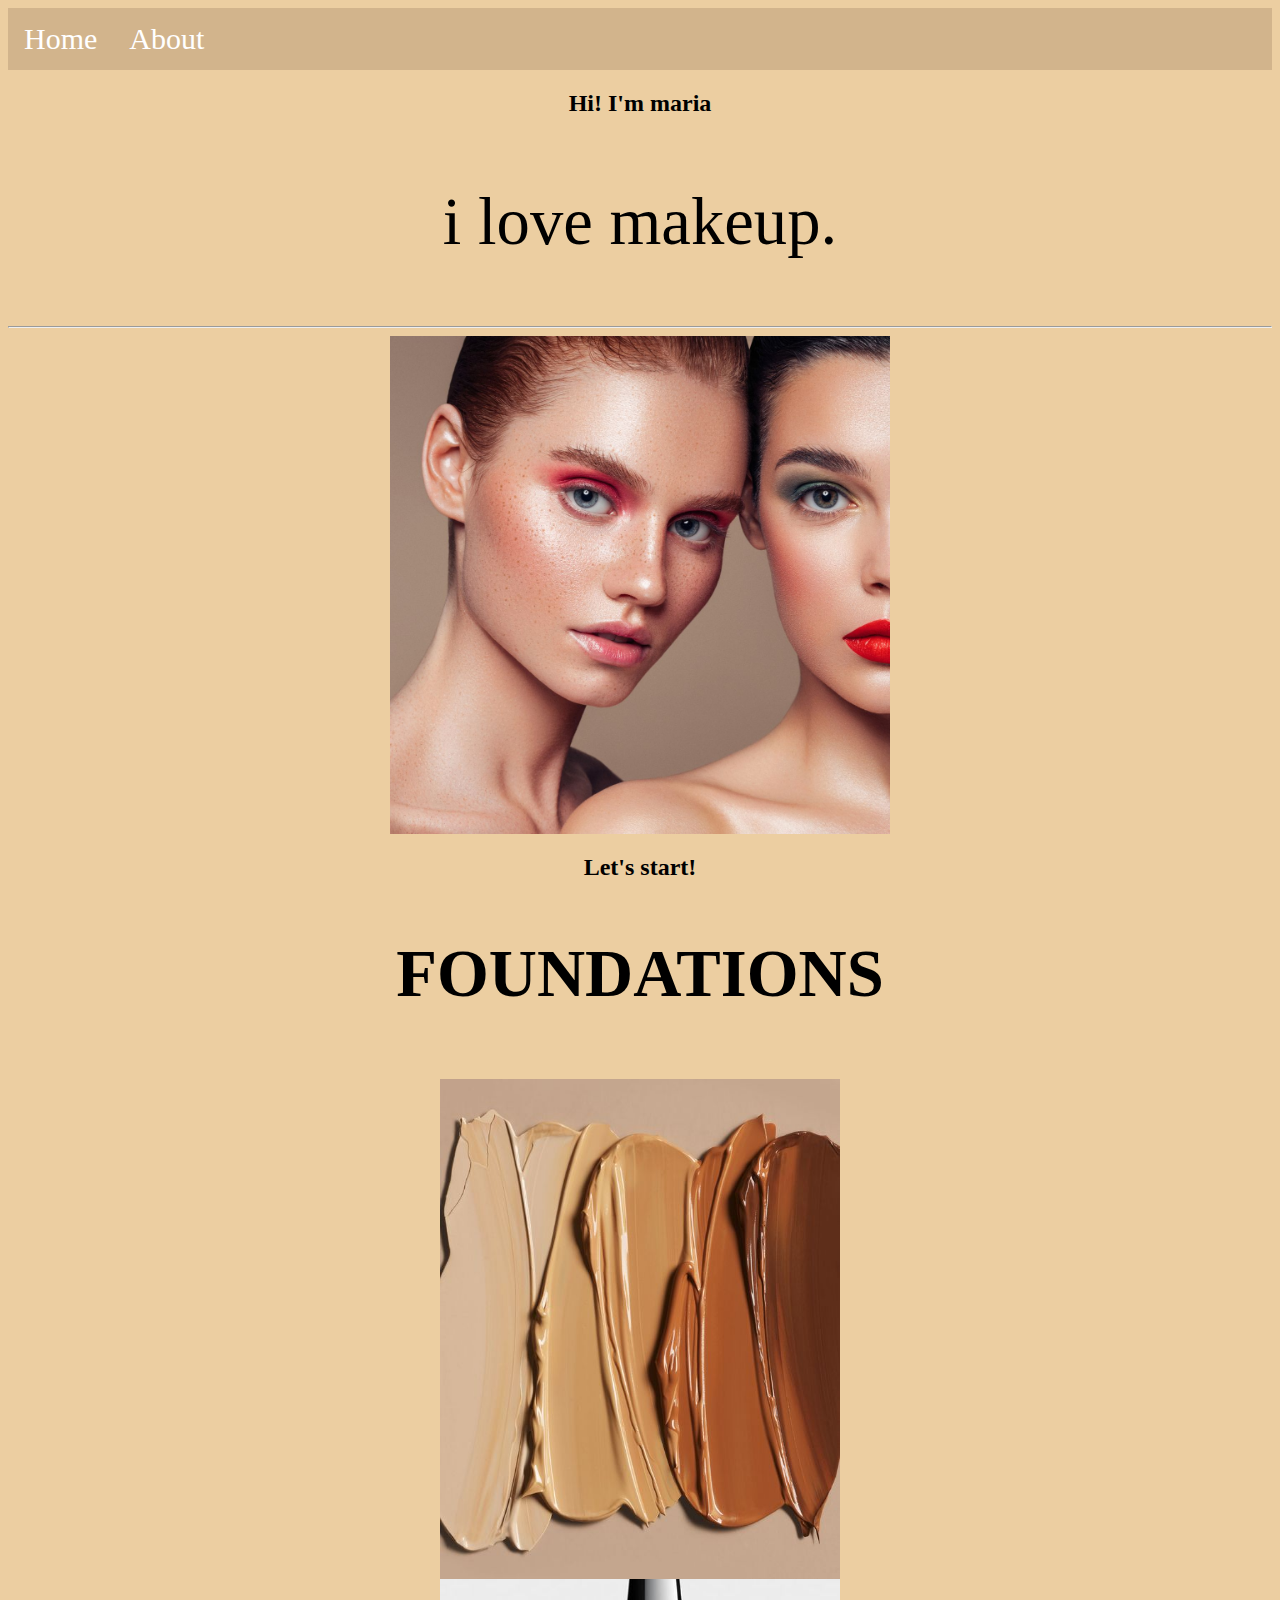
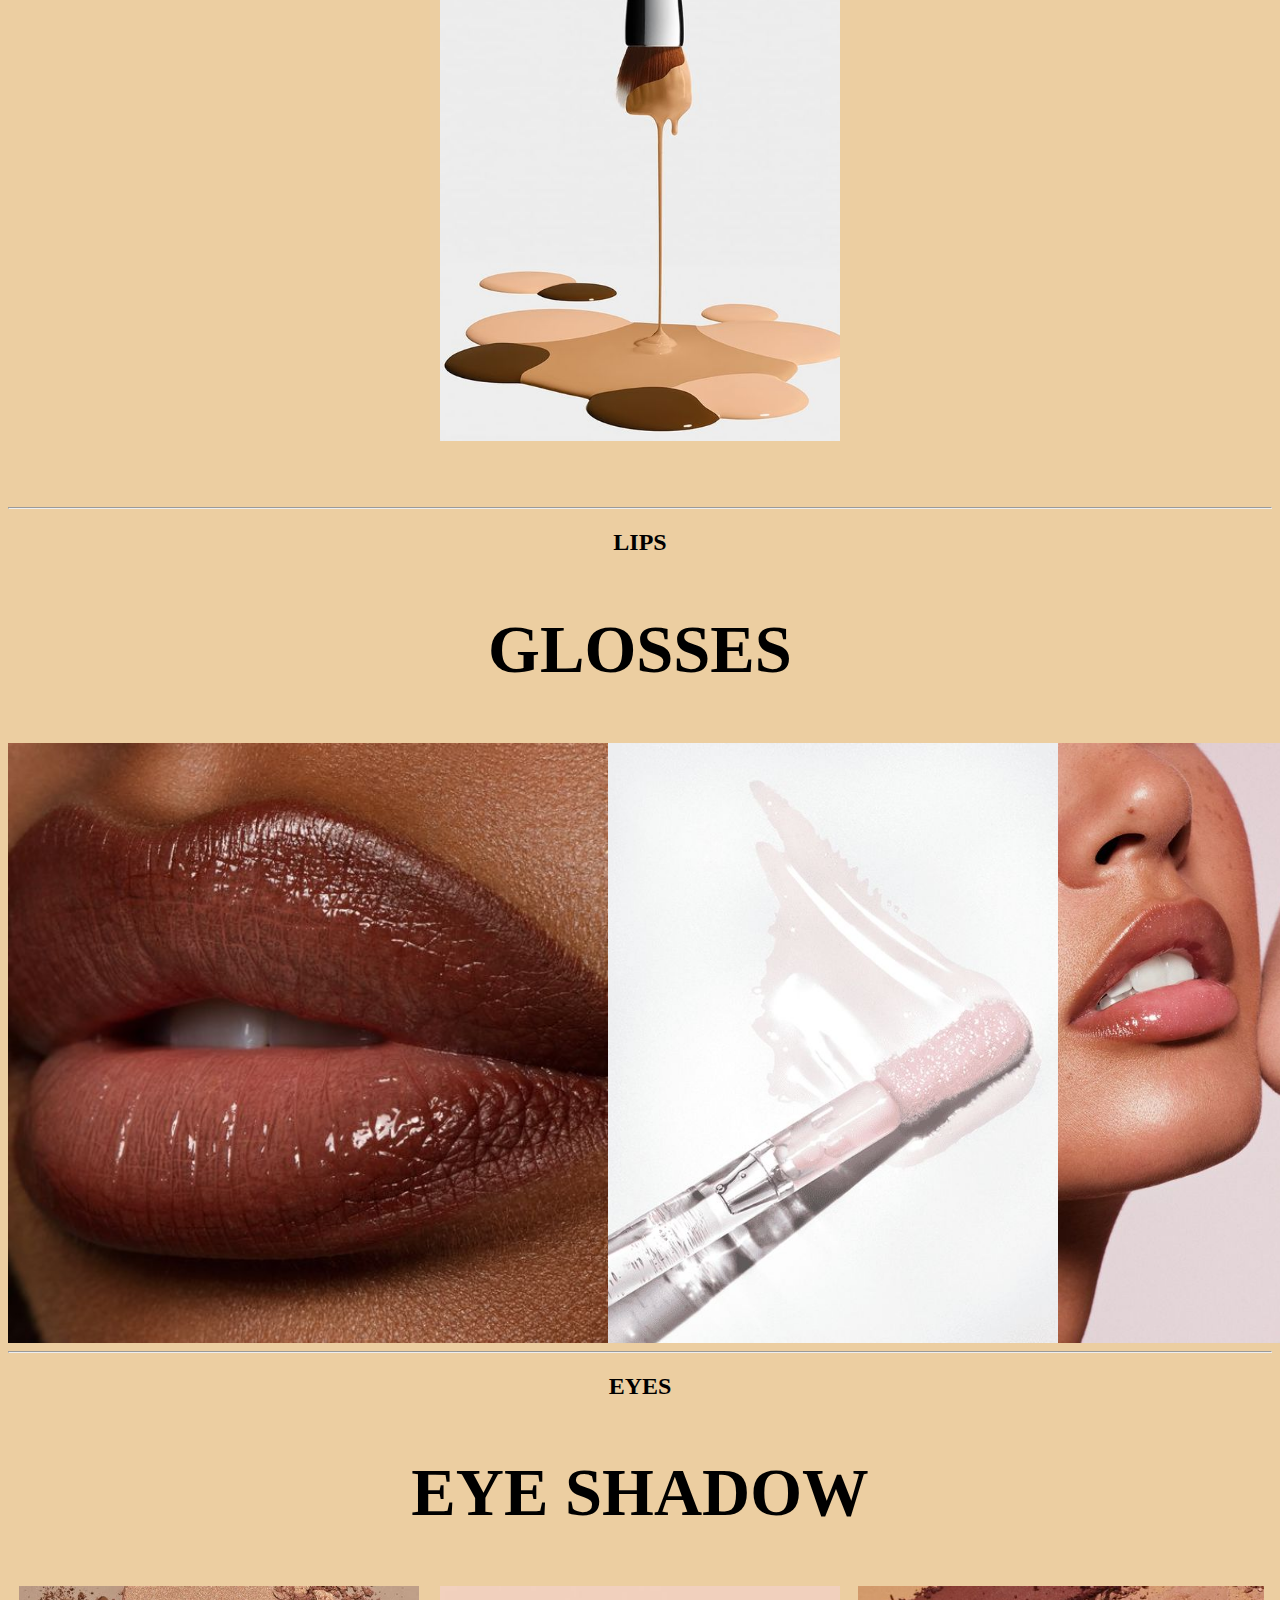
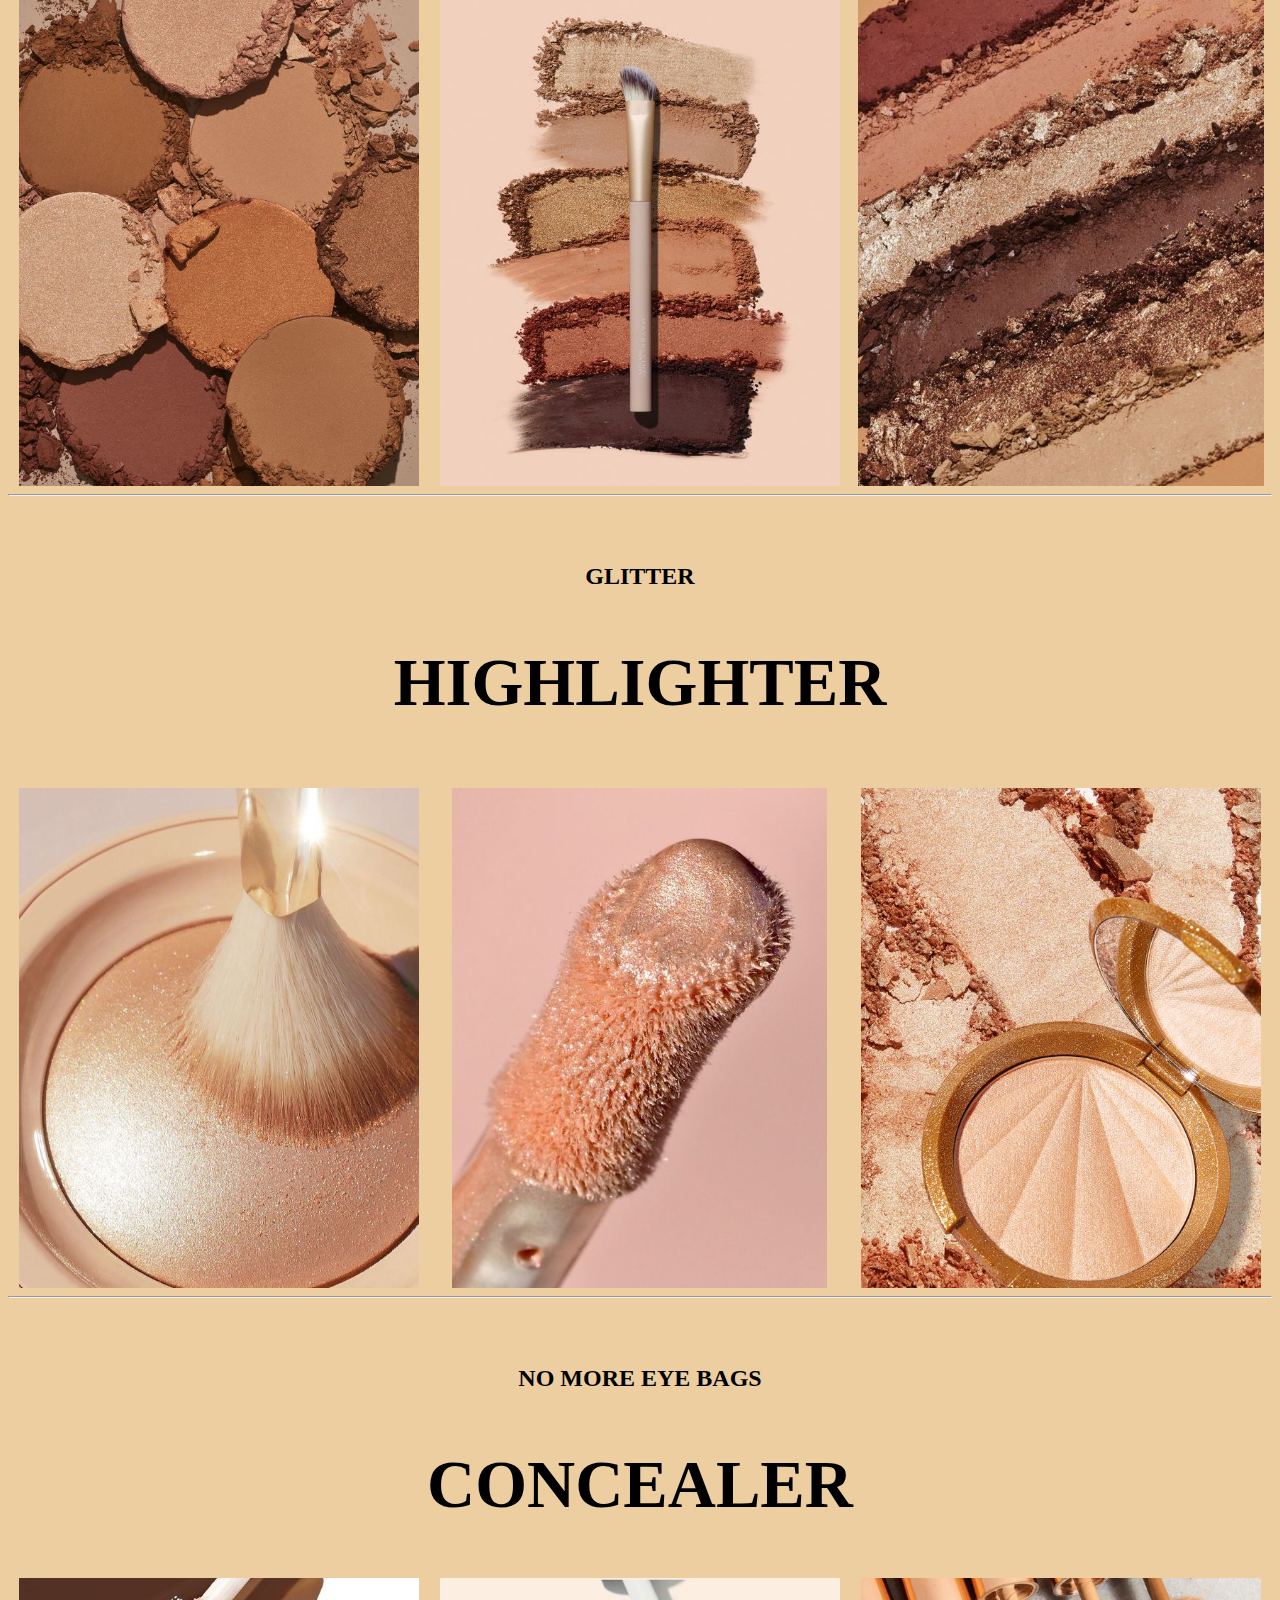
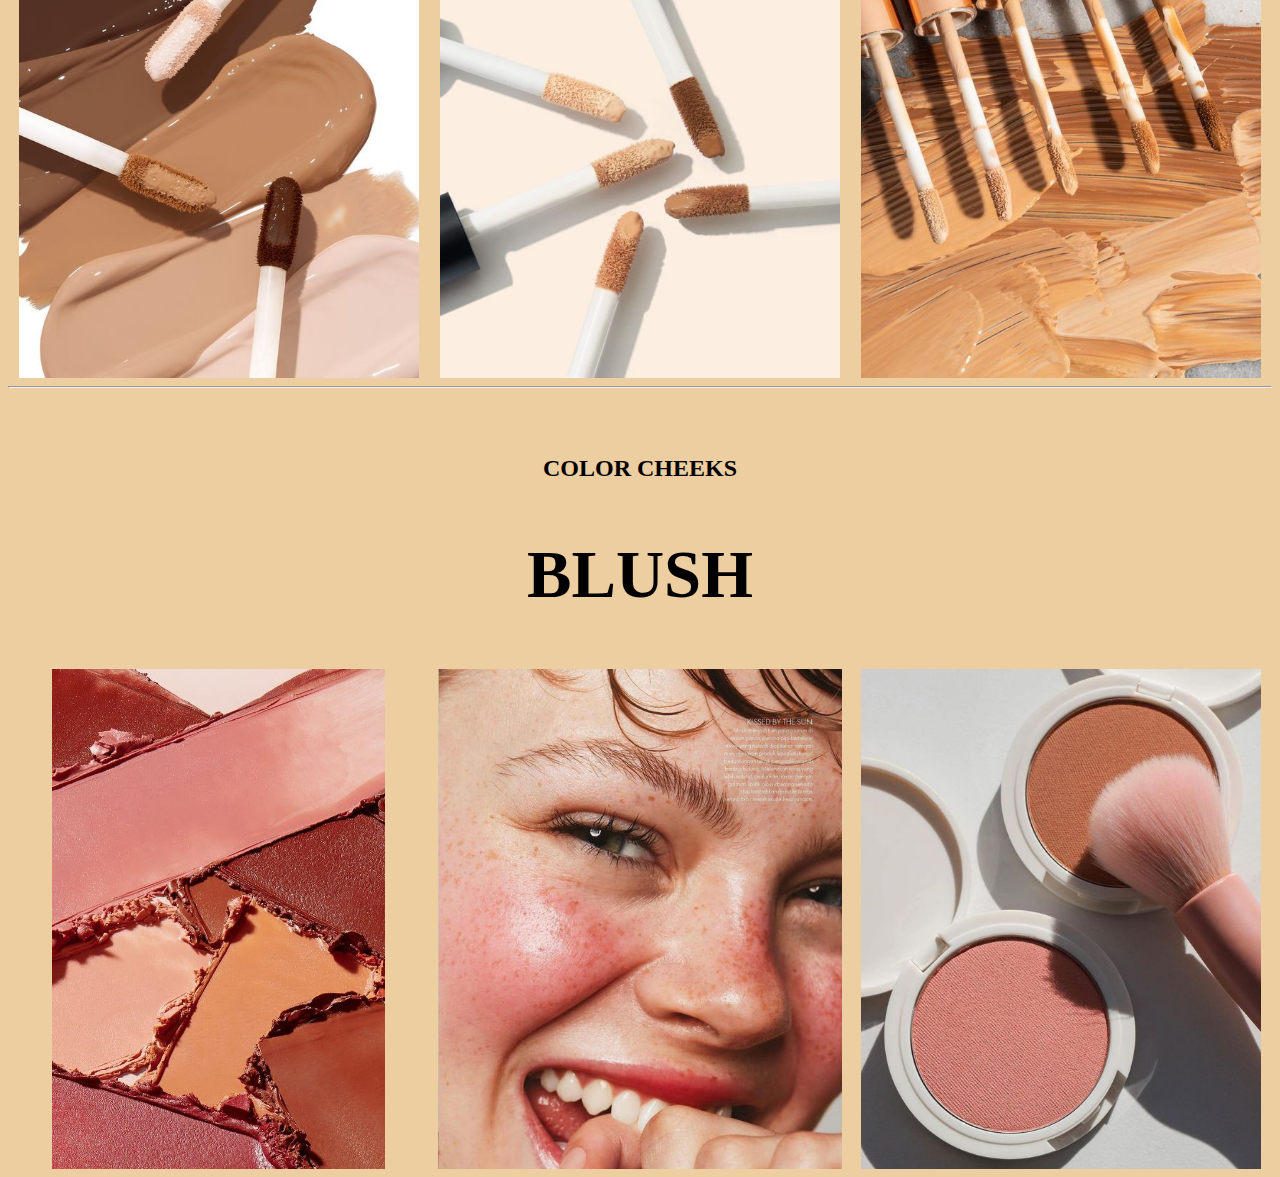
==== commit 2ede43eb: "su" ====
--- a/index.html
+++ b/index.html
@@ -50,7 +50,7 @@
 
             
           </div>
-
+            <hr> 
           <p>
             <h2>  GLITTER</h2>
             <h2 style= "font-size: 50pt;"> HIGHLIGHTER</h2>
@@ -62,6 +62,7 @@
             <div class="column"><img src="highlitter3.jpg"height="500"></div>
           </div>
 
+           <hr> 
             <p>
               <h2> NO MORE EYE BAGS</h2>
               <h2 style="font-size: 50pt;">CONCEALER</h2>
@@ -70,20 +71,18 @@
               <div class="column"><img src="concealer3.jpg"height="400"></div>
               <div class="column"><img src="concealer6.jpg"height="400"></div>
               <div class="column"><img src="conealer4.jpg"height="400"></div>
-              <div>
+          </div>
 
-              
-              
-
+            <hr>
             </p>
             <h2> COLOR CHEEKS </h2>
             <h2 style="font-size: 50pt;"> BLUSH</h2>
 
-            <div class="row"></div>
-              <div class="column"><img src="BLUSH1.jpg"height="400"></div>
-              <div class="column"><img src="BLUSH2.jpg"height="400"></div>
-              <div class="column"><img src="BLUSH3.jpg"height="400"></div>
-              <div> 
+            <div class="row">
+              <div class="column"><img src="BLUSH1.jpg"height="500"></div>
+              <div class="column"><img src="BLUSH2.jpg"height="500"></div>
+              <div class="column"><img src="BLUSH3.jpg"height="500"></div>
+            </div> 
                 
                 
 
--- a/style.css
+++ b/style.css
@@ -41,6 +41,11 @@
 .column {
     flex: 33.33%;
 }
+
+.column1 {
+    flex: 10%;
+}
+
 @media screen and (max-device-width: 60em)  {
 /* .indexCSS}
 display: grid; 
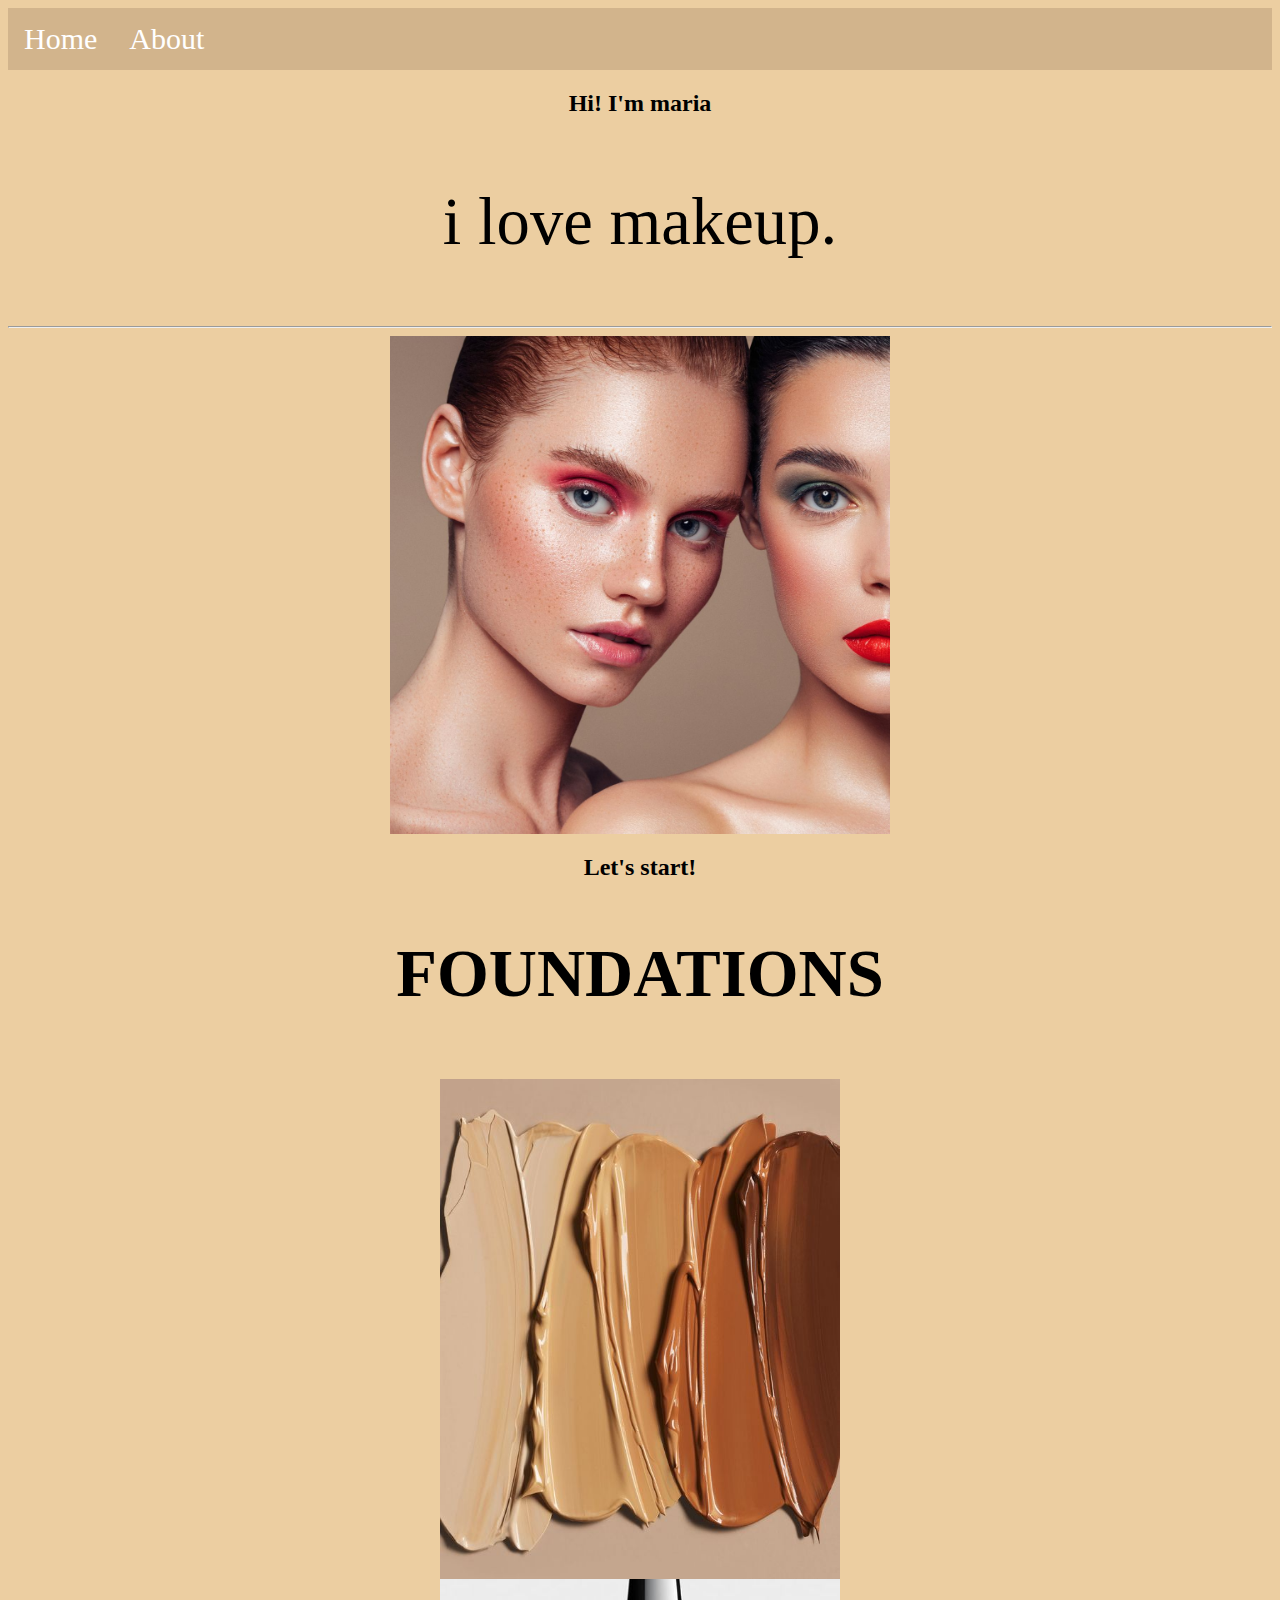
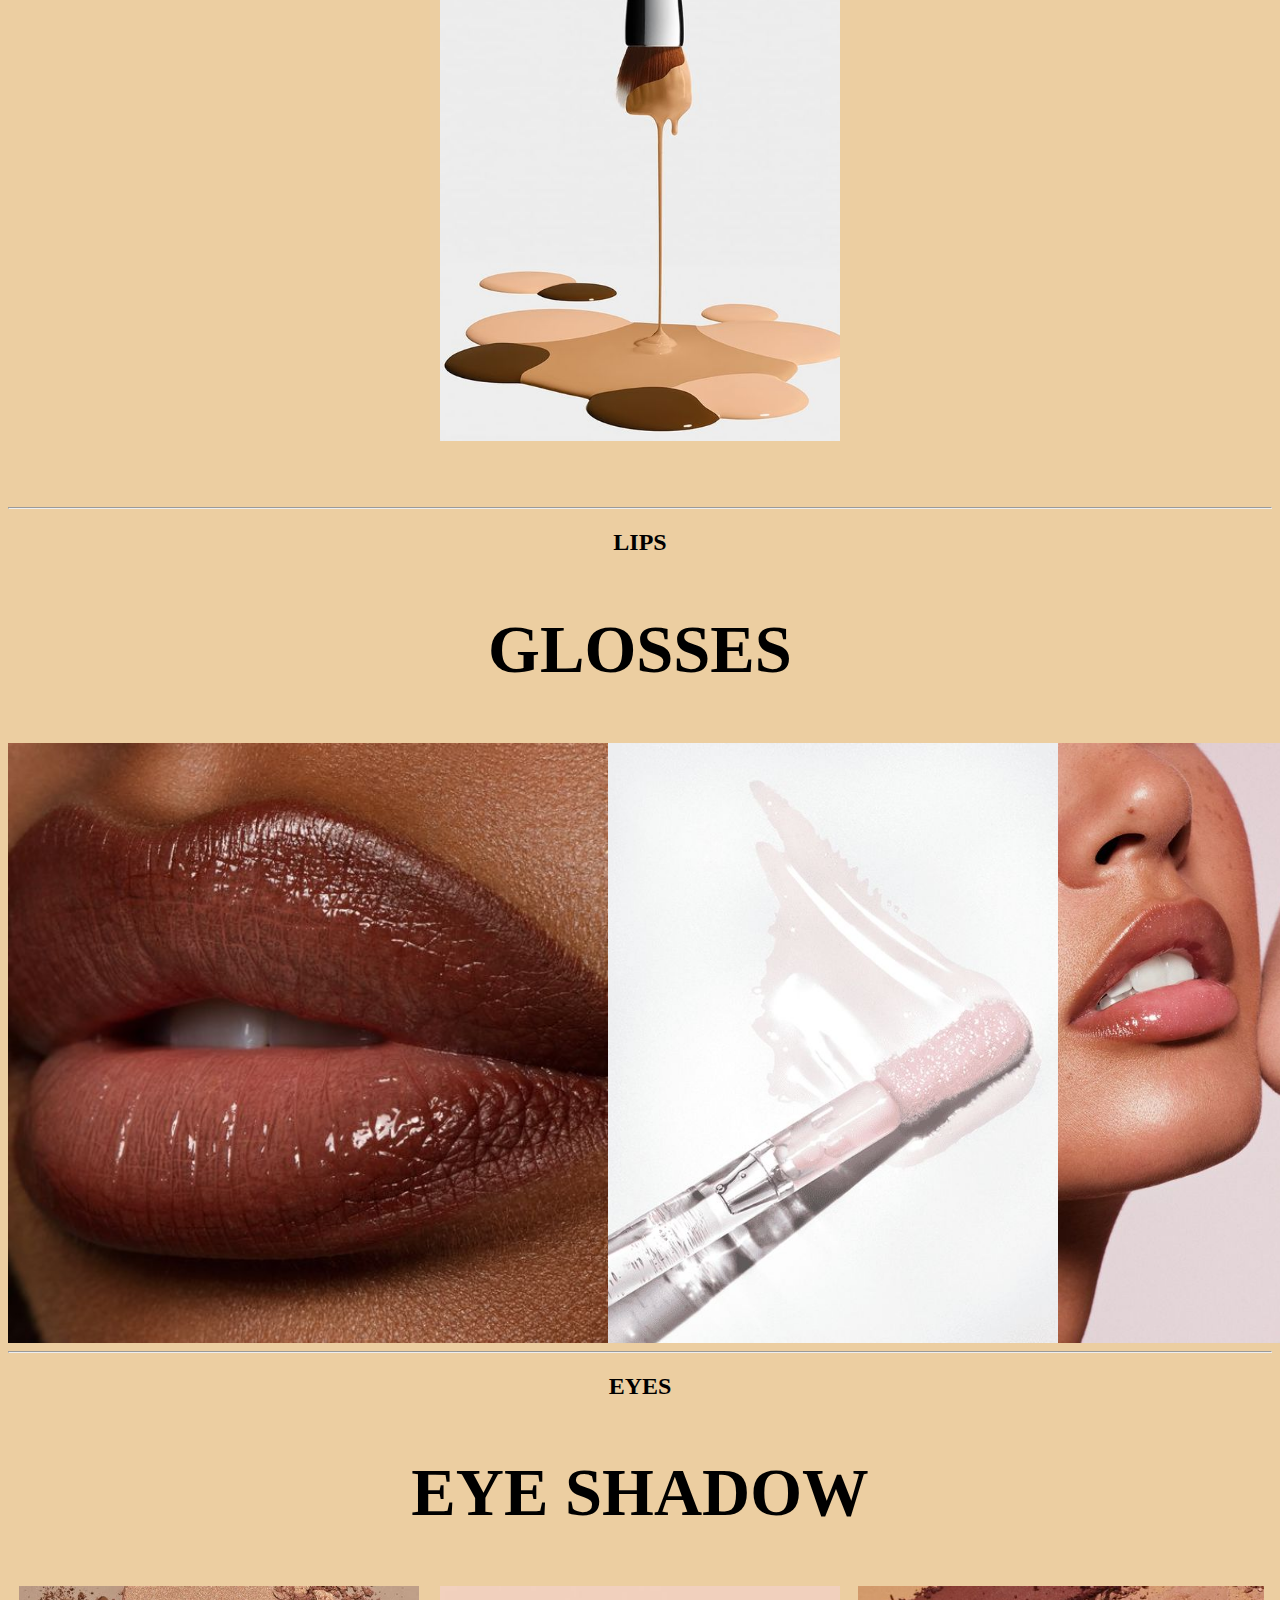
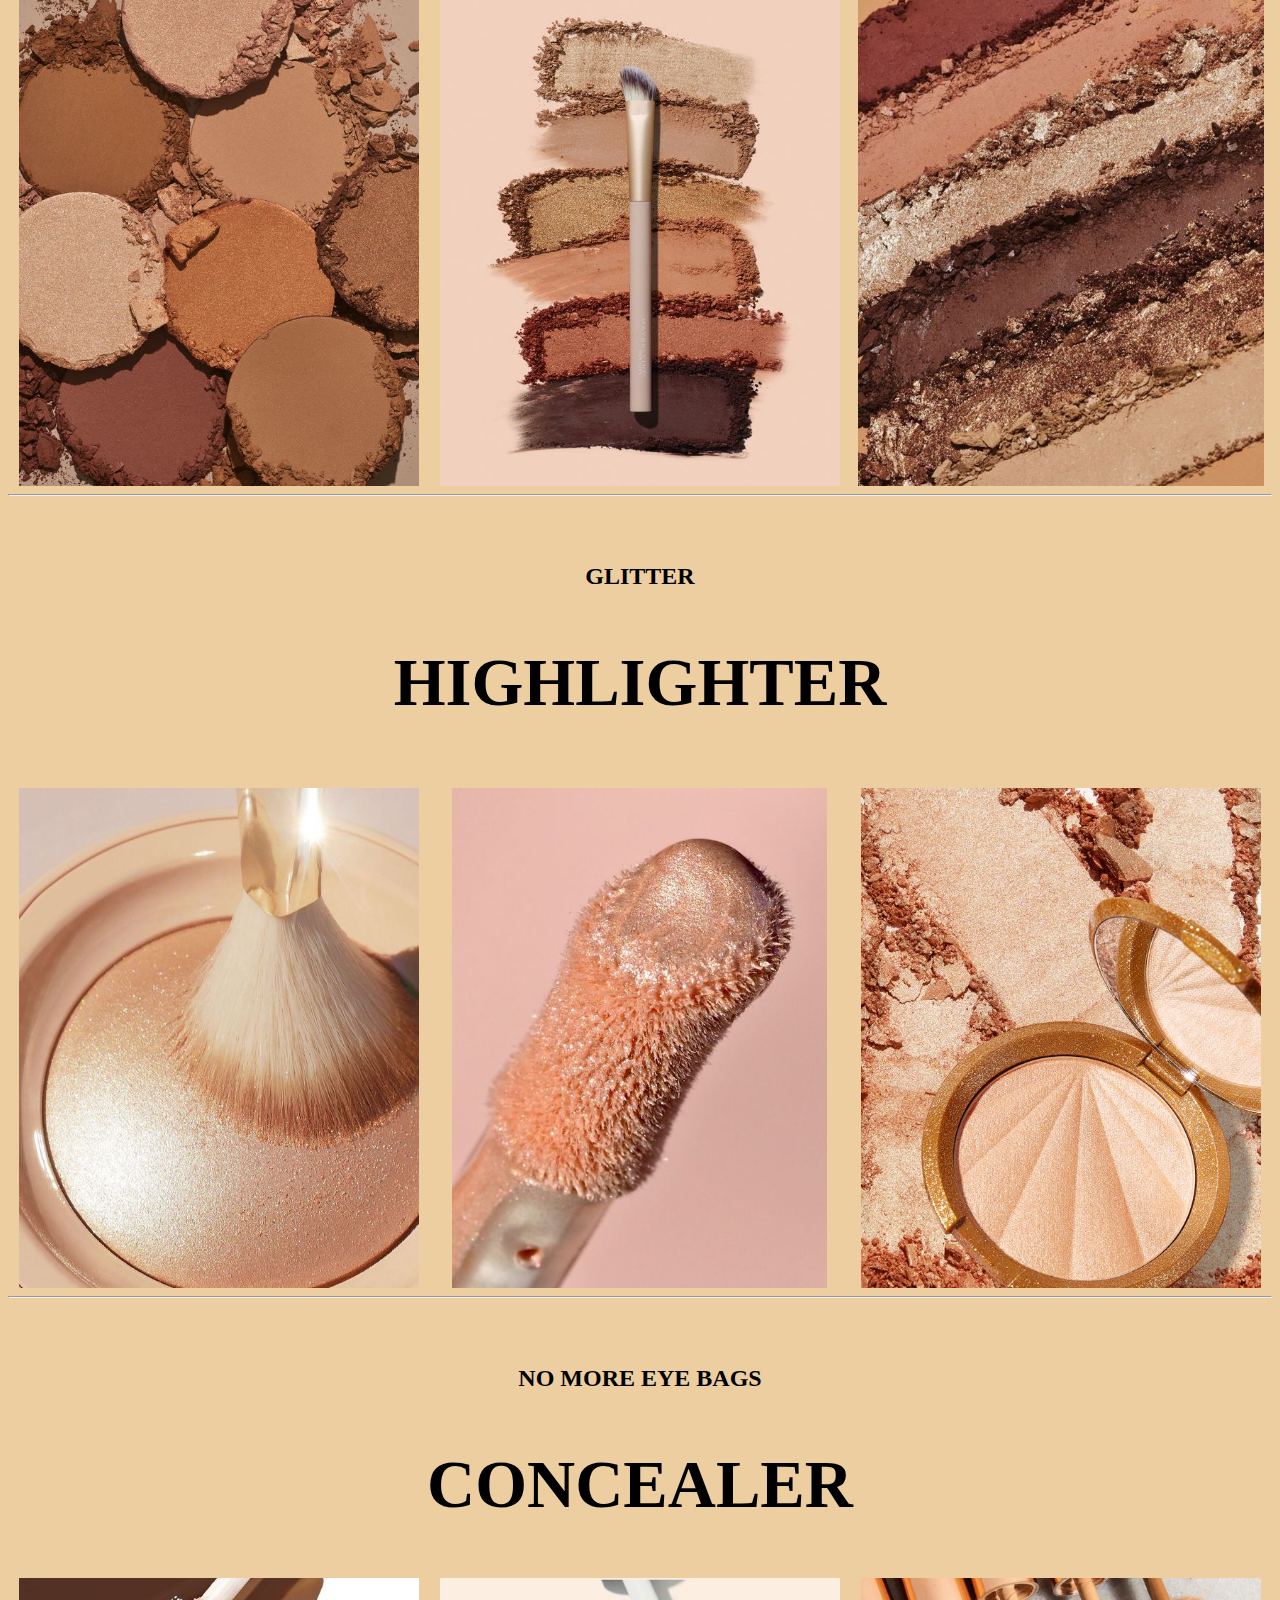
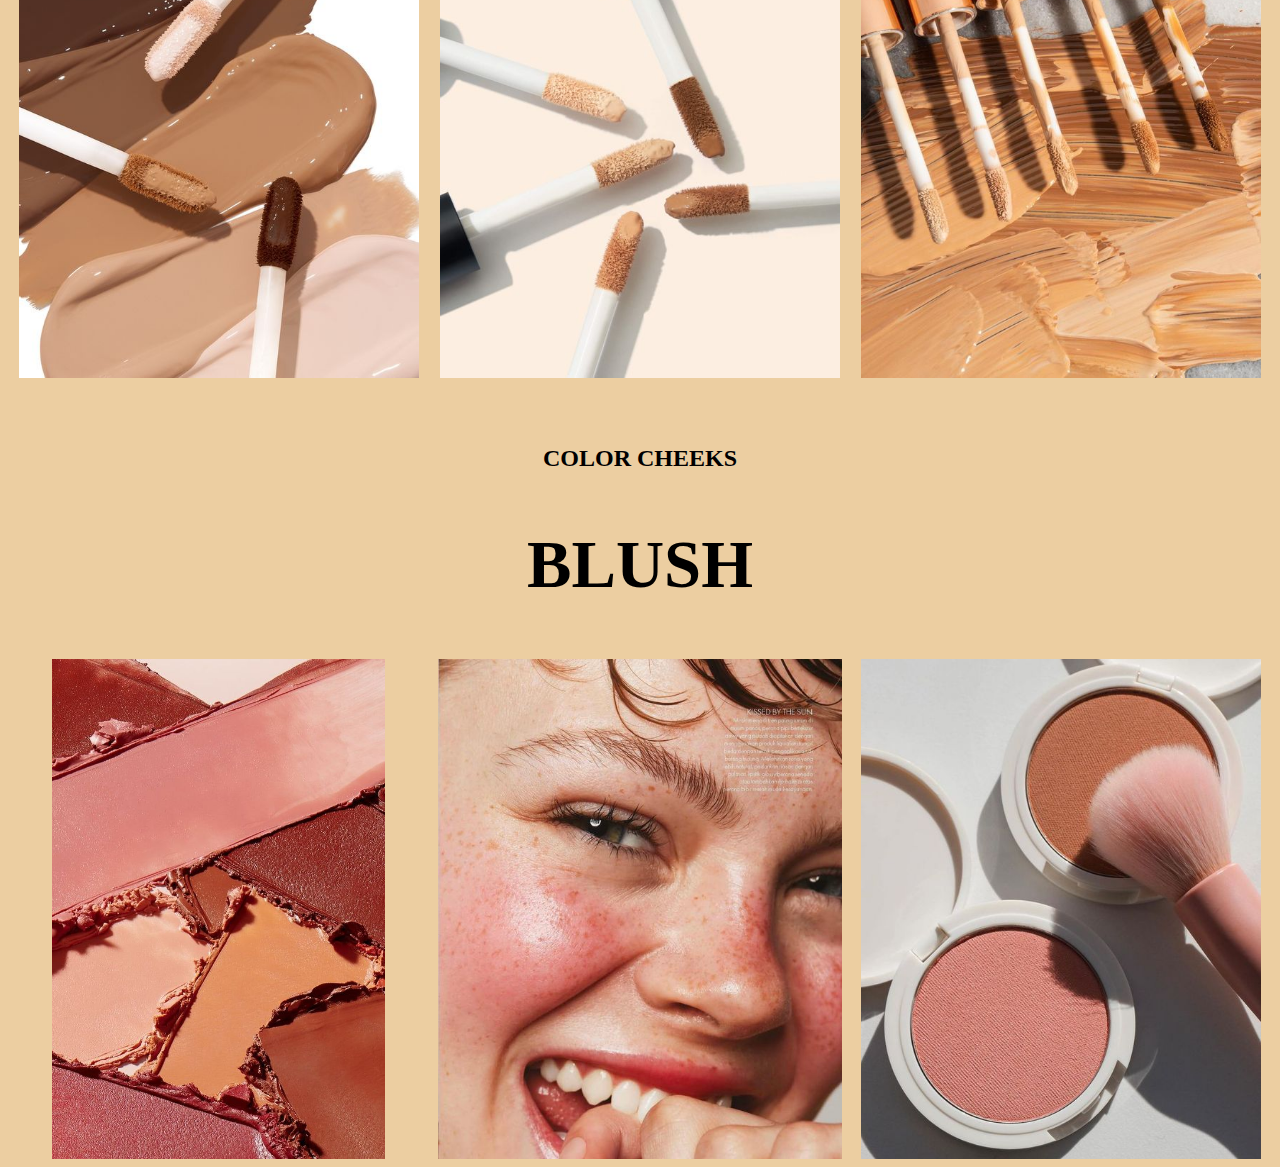
==== commit f38c2488: "about" ====
--- a/index.html
+++ b/index.html
@@ -73,7 +73,7 @@
               <div class="column"><img src="conealer4.jpg"height="400"></div>
           </div>
 
-            <hr>
+            
             </p>
             <h2> COLOR CHEEKS </h2>
             <h2 style="font-size: 50pt;"> BLUSH</h2>
--- a/style.css
+++ b/style.css
@@ -1,10 +1,11 @@
-.indexcss {
+body {
     background-color: rgb(236, 206, 161);
 }
 img{
     display: block;
     margin-right: auto;
     margin-left: auto;
+ 
 }
 p {
     font-size: 50pt;
@@ -22,7 +23,7 @@
 }
 .topnav a{
     float: left; 
-    color: white;
+    color:white;
     text-align: center;
 padding: 14px 16px;
 text-decoration: none;
@@ -61,10 +62,12 @@
     flex-direction: row;
 }
 
+
 img { 
     display: block;
     margin-left: auto;
     margin-right: auto;
+    border-radius: 30px;
 }
 
-}+}
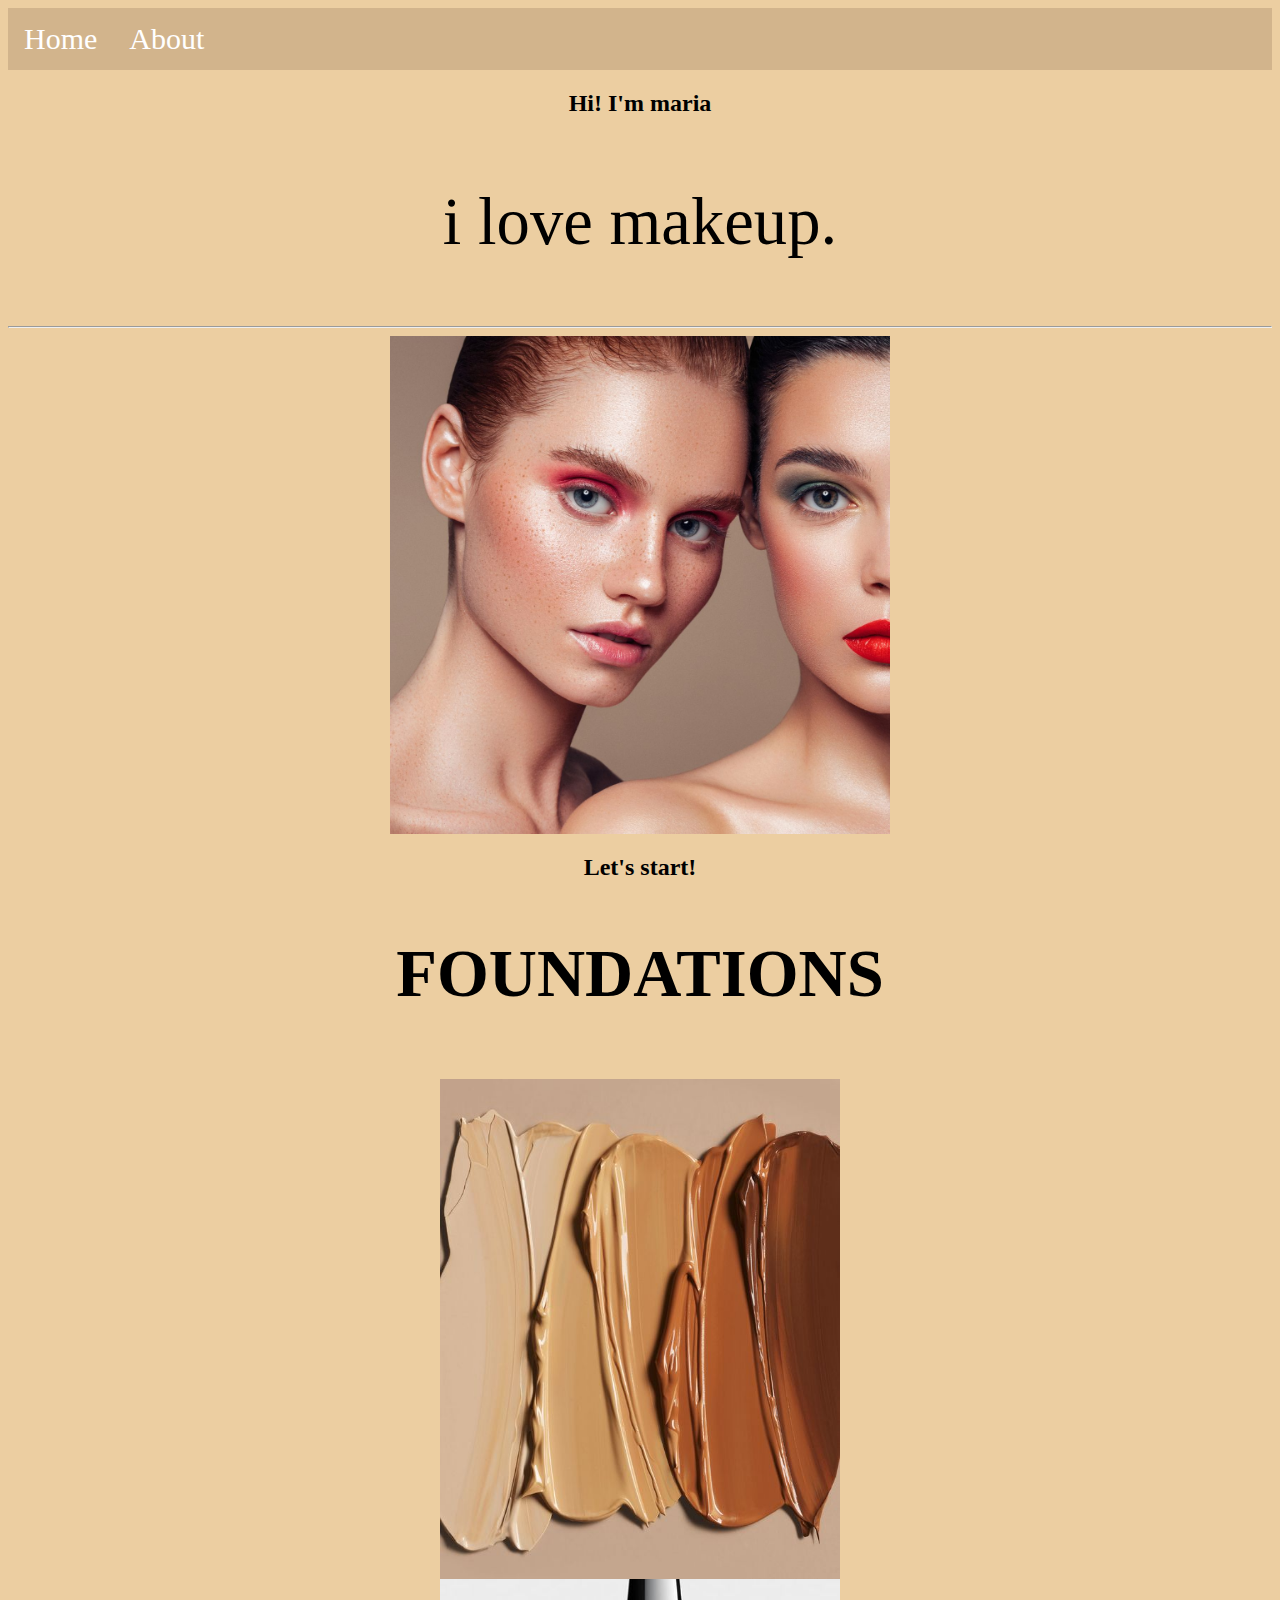
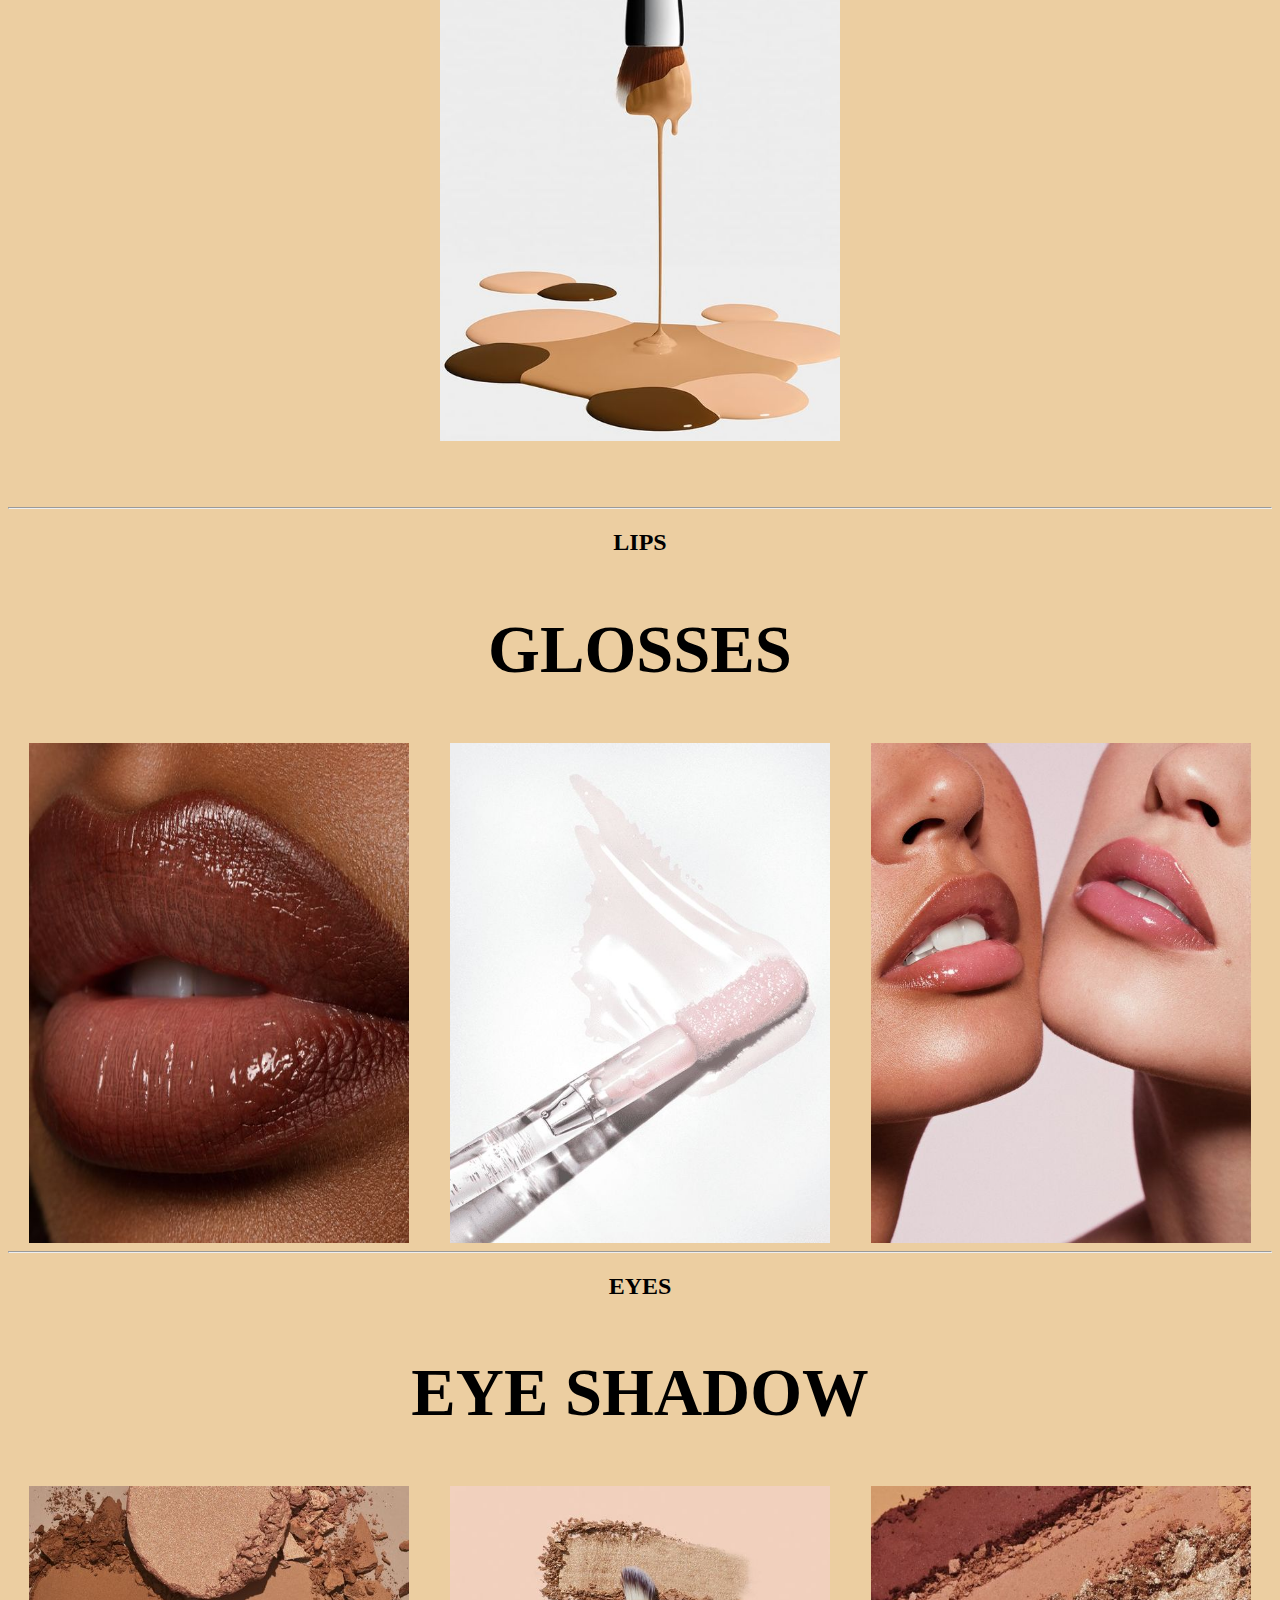
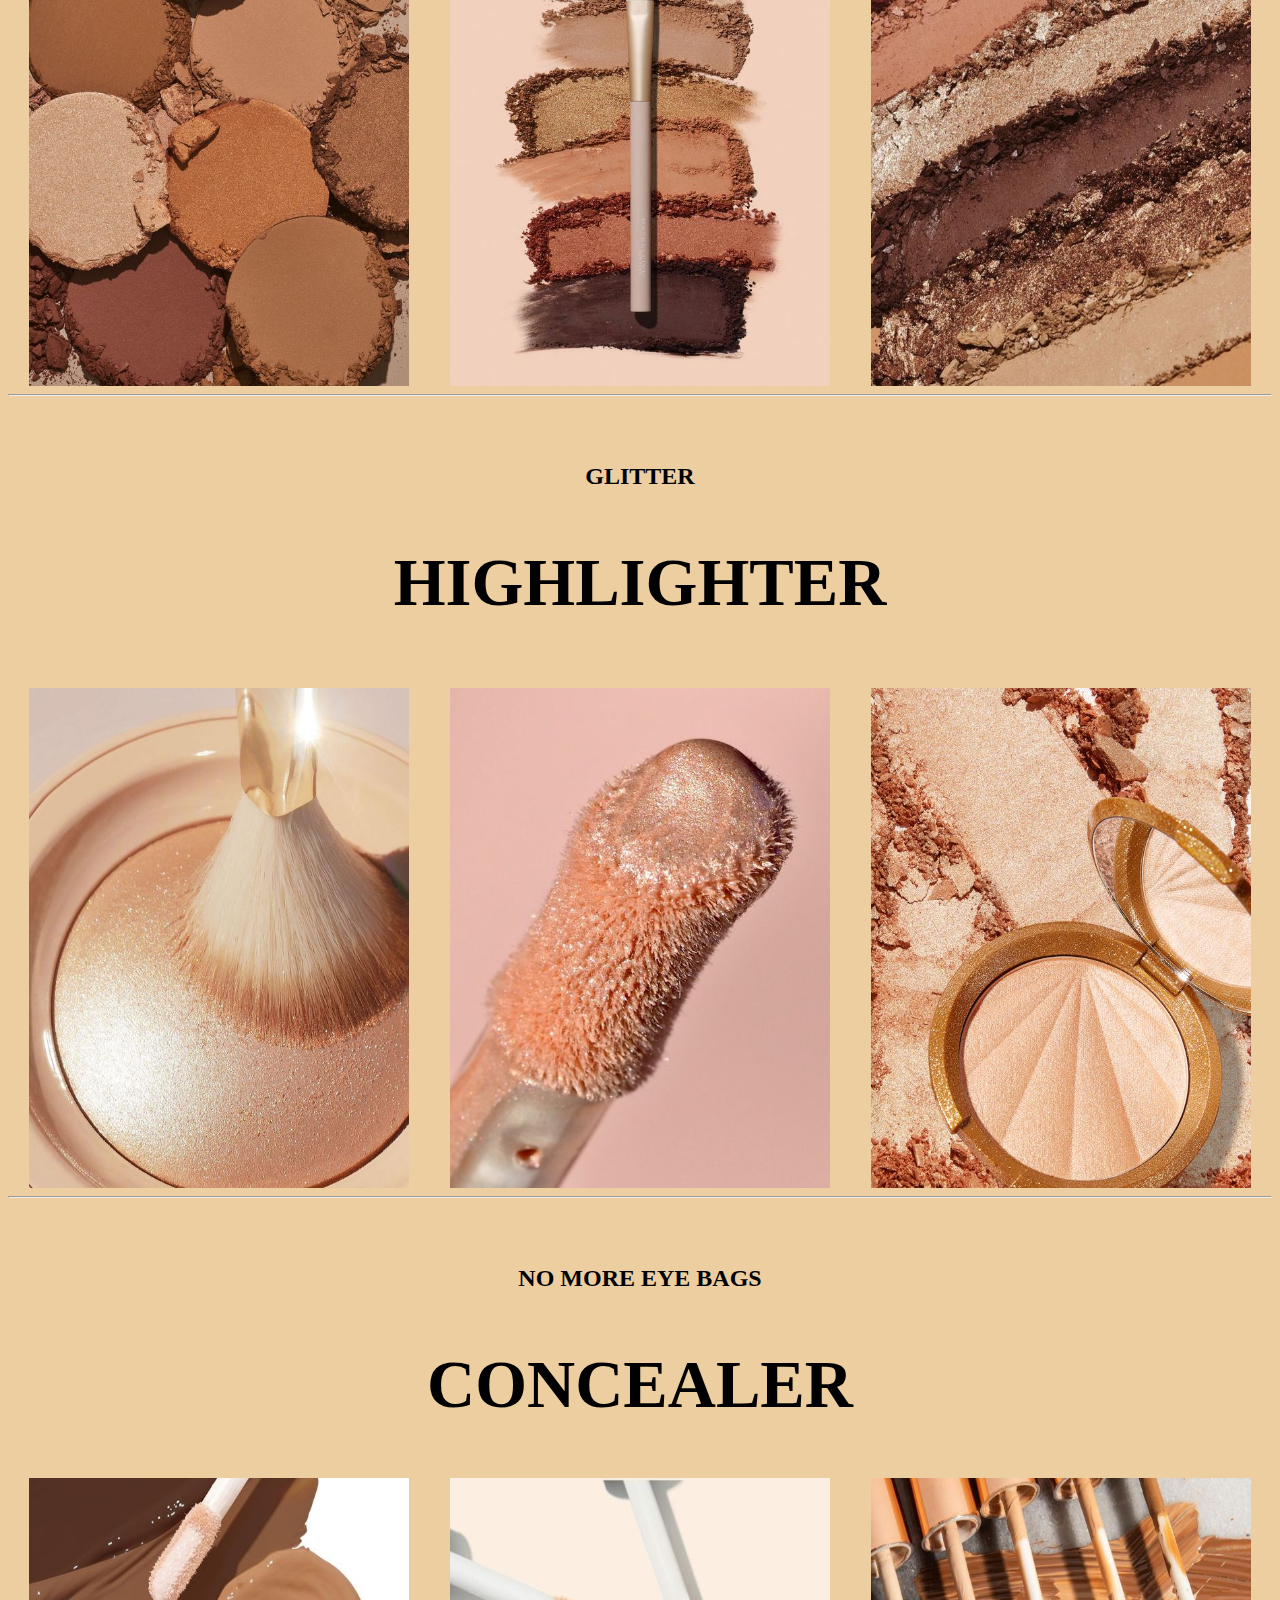
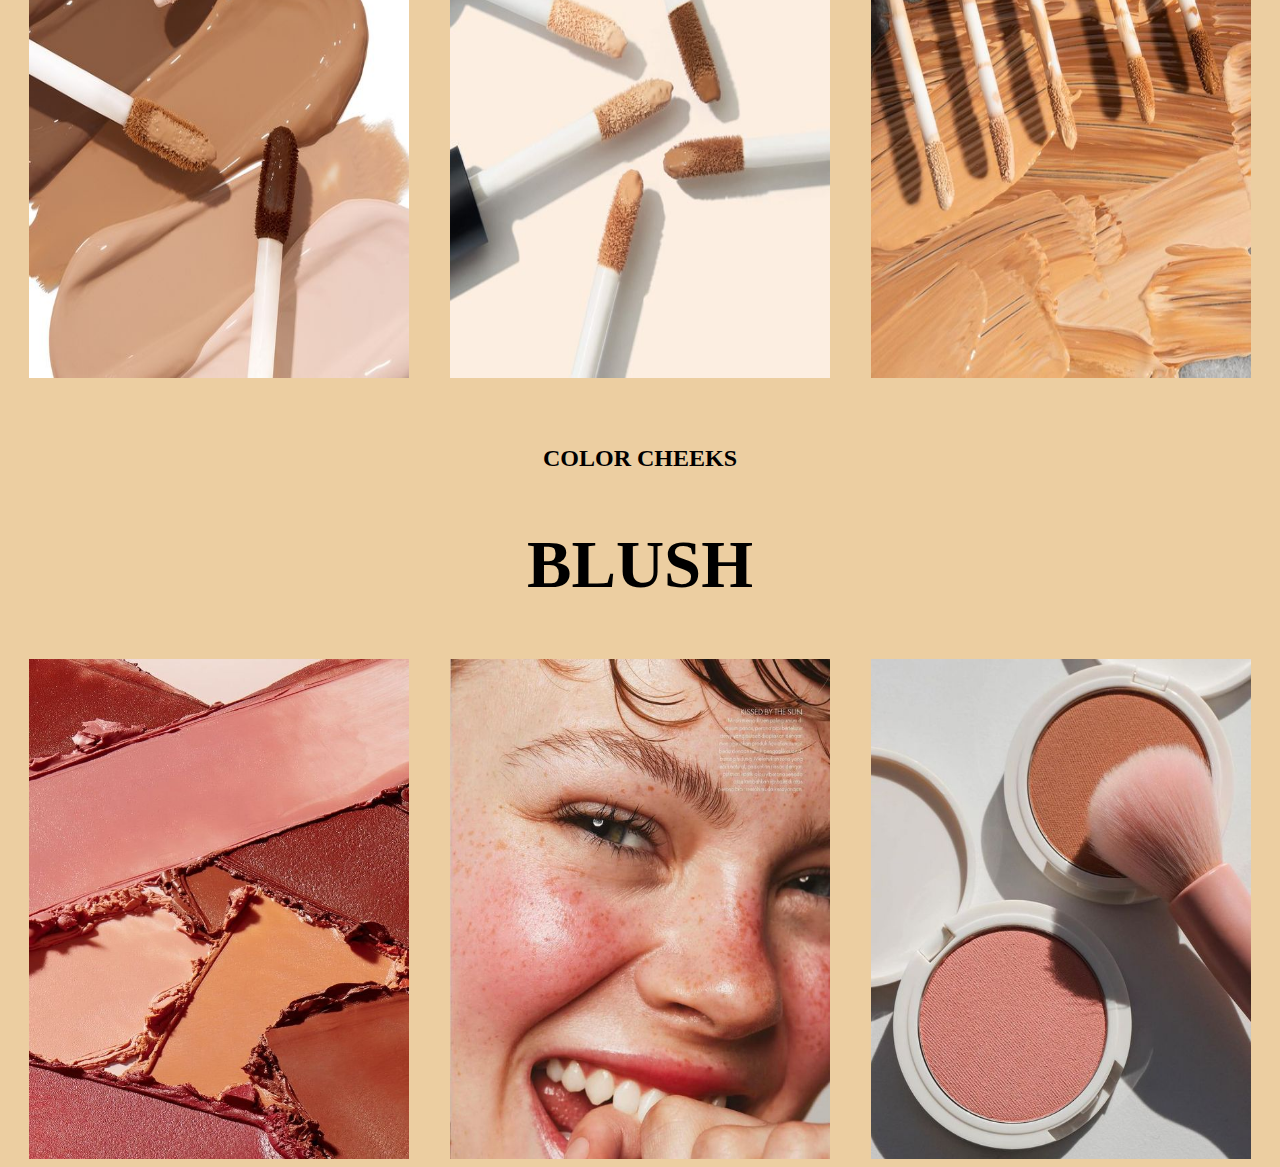
==== commit da69e149: "mm" ====
--- a/index.html
+++ b/index.html
@@ -33,9 +33,9 @@
           <h2 style="font-size: 50pt;"> GLOSSES </h2>
 
           <div class="row">
-            <div class="column"><img src="gloss1.jpg" height="600"></div>
-            <div class="column"><img src="gloss3.jpg" height="600"></div>
-            <div class="column"><img src="gloss2.jpg" height="600"></div>
+            <div class="column"><img src="gloss1.jpg"  width="380"  height="500"></div>
+            <div class="column"><img src="gloss3.jpg"  width="380"  height="500"></div>
+            <div class="column"><img src="gloss2.jpg"  width="380"  height="500"></div>
           </div>
           <hr>
             
@@ -44,9 +44,9 @@
           <h2 style="font-size: 50pt;"> EYE SHADOW</h2>
 
           <div class="row">
-            <div class="column"><img src="sombras1.jpg"height="500"></div>
-            <div class="column"><img src="sombras2.jpg"height="500"></div>
-            <div class="column"><img src="sombras3.jpg"height="500"></div>
+            <div class="column"><img src="sombras1.jpg"width="380"  height="500"></div>
+            <div class="column"><img src="sombras2.jpg"width="380"  height="500"></div>
+            <div class="column"><img src="sombras3.jpg"width="380"  height="500"></div>
 
             
           </div>
@@ -57,9 +57,9 @@
           </p>
 
           <div class="row">
-            <div class="column"><img src="highlitter1.jpg"height="500"></div>
-            <div class="column"><img src="highlitter2.jpg"height="500"></div>
-            <div class="column"><img src="highlitter3.jpg"height="500"></div>
+            <div class="column"><img src="highlitter1.jpg" width="380"  height="500"></div>
+            <div class="column"><img src="highlitter2.jpg"width="380"  height="500"></div>
+            <div class="column"><img src="highlitter3.jpg"width="380"  height="500"></div>
           </div>
 
            <hr> 
@@ -68,9 +68,9 @@
               <h2 style="font-size: 50pt;">CONCEALER</h2>
 
           <div class="row">
-              <div class="column"><img src="concealer3.jpg"height="400"></div>
-              <div class="column"><img src="concealer6.jpg"height="400"></div>
-              <div class="column"><img src="conealer4.jpg"height="400"></div>
+              <div class="column"><img src="concealer3.jpg"width="380"  height="500"></div>
+              <div class="column"><img src="concealer6.jpg"width="380"  height="500"></div>
+              <div class="column"><img src="conealer4.jpg"width="380"  height="500"></div>
           </div>
 
             
@@ -79,9 +79,9 @@
             <h2 style="font-size: 50pt;"> BLUSH</h2>
 
             <div class="row">
-              <div class="column"><img src="BLUSH1.jpg"height="500"></div>
-              <div class="column"><img src="BLUSH2.jpg"height="500"></div>
-              <div class="column"><img src="BLUSH3.jpg"height="500"></div>
+              <div class="column"><img src="BLUSH1.jpg"width="380"  height="500"></div>
+              <div class="column"><img src="BLUSH2.jpg"width="380"  height="500"></div>
+              <div class="column"><img src="BLUSH3.jpg"width="380"  height="500"></div>
             </div> 
                 
                 
